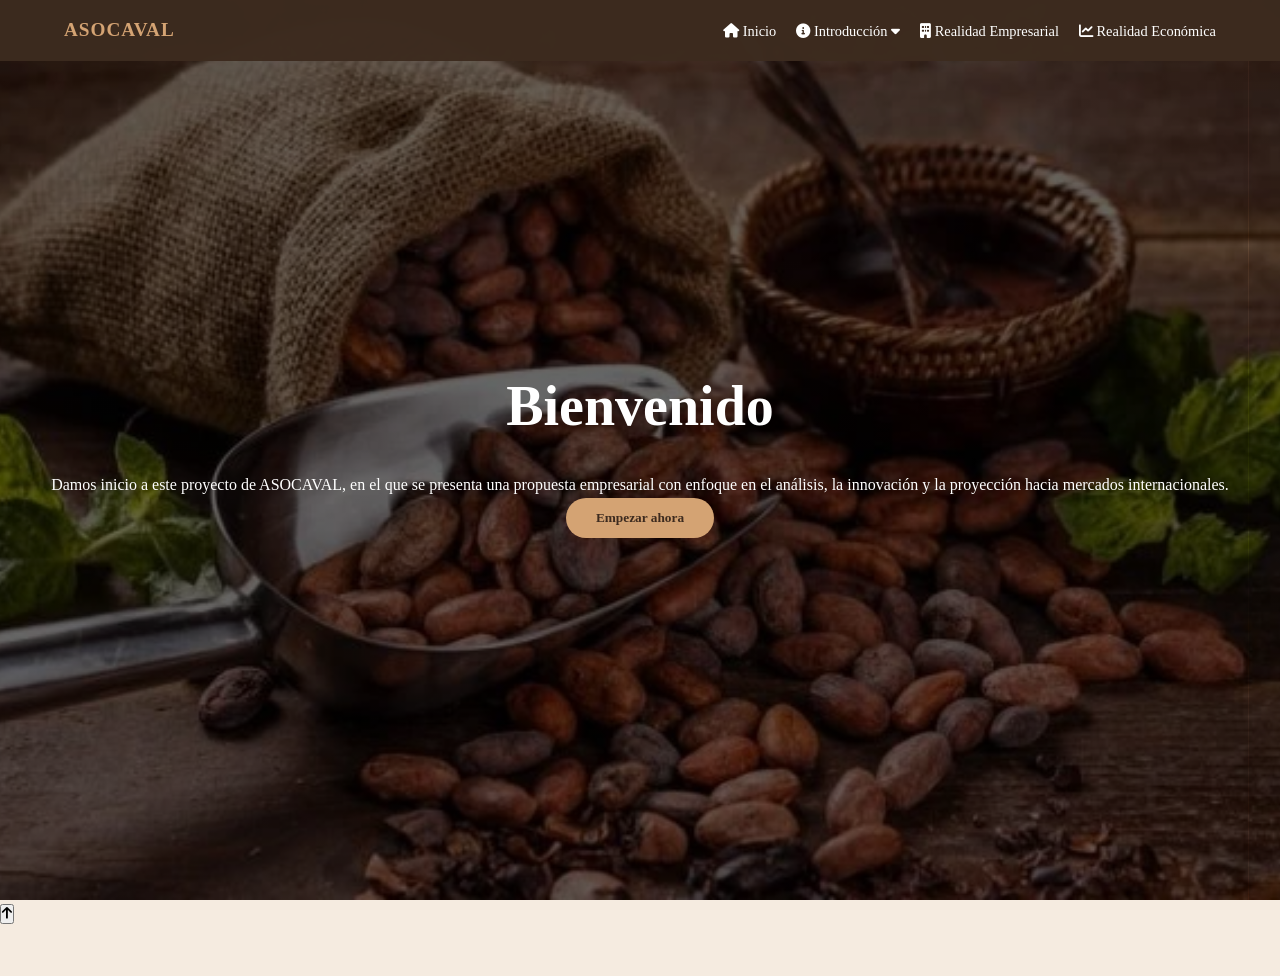
==== index.html @ 0c4c6a23 "Añadidos l" ====
<!DOCTYPE html>
<html lang="es">
<head>
    <meta charset="UTF-8">
    <meta name="viewport" content="width=device-width, initial-scale=1.0">
    <title>ASOCAVAL - Inicio</title>
    <link rel="stylesheet" href="https://cdnjs.cloudflare.com/ajax/libs/font-awesome/6.0.0/css/all.min.css">
    <link rel="stylesheet" href="style.css">
    <script src="script.js" defer></script>
</head>
<body>

      <header class="hero-header">
        <nav class="navbar">
            <div class="logo">ASOCAVAL</div>
            <ul class="nav-links">
                <li><a href="index.html"><i class="fas fa-home"></i> Inicio</a></li>
                <li class="dropdown">
                    <a href="introduccion.html" class="dropbtn">
                        <i class="fas fa-info-circle"></i> Introducción <i class="fas fa-caret-down"></i>
                    </a>
                    <div class="dropdown-content">
                        <a href="introduccion.html#compromisos"><i class="fas fa-handshake"></i> Compromisos</a>
                        <a href="introduccion.html#consecuencias"><i class="fas fa-gavel"></i> Consecuencias</a>
                        <a href="introduccion.html#comunicacion"><i class="fas fa-comments"></i> Comunicación</a>
                        <a href="introduccion.html#cronograma"><i class="fas fa-calendar-alt"></i> Cronograma</a>
                        <a href="introduccion.html#conducta-regular"><i class="fas fa-user-shield"></i> Conducta Regular</a>
                        <a href="introduccion.html#test"><i class="fas fa-chart-bar"></i> Análisis Test</a>
                    </div>
                </li>
                <li><a href="realidadempresarial.html"><i class="fas fa-building"></i> Realidad Empresarial</a></li>
                <li><a href="realidadeconomica.html"><i class="fas fa-chart-line"></i> Realidad Económica</a></li>
            </ul>
        </nav>

     <header class="hero-header">
    <section class="hero">
        <h1>Bienvenido</h1>
        <p>Damos inicio a este proyecto de ASOCAVAL, en el que se presenta una propuesta empresarial con enfoque en el análisis, la innovación y la proyección hacia mercados internacionales.</p>
        <button class="btn-main" onclick="window.location.href='introduccion.html'">Empezar ahora</button>
    </section>
</header>

</body>
</html>
---- style.css ----
/* =========================================
   1. CONFIGURACIÓN GENERAL Y VARIABLES
   ========================================= */
* {
    margin: 0;
    padding: 0;
    box-sizing: border-box;
    font-family: 'Georgia', serif;
}

:root {
    --primary-coffee: #3d2b1f;
    --accent-gold: #d4a373;
    --accent-dark-gold: #bc8a5f;
    --bg-cream: #f5ebe0;
    --white: #ffffff;
    --shadow: 8px 8px 0px var(--accent-gold);
}

body {
    background-color: var(--bg-cream);
    color: var(--primary-coffee);
    line-height: 1.6;
    padding-bottom: 50px;
}

/* =========================================
   2. NAVBAR Y NAVEGACIÓN
   ========================================= */
.navbar {
    display: flex;
    justify-content: space-between;
    align-items: center;
    background-color: rgba(61, 43, 31, 0.98);
    padding: 15px 5%;
    color: #fff;
    position: fixed;
    width: 100%;
    top: 0;
    z-index: 2000;
}

.logo {
    color: var(--accent-gold);
    font-weight: bold;
    font-size: 1.2rem;
    letter-spacing: 1px;
}

.nav-links {
    display: flex;
    list-style: none;
    gap: 20px;
    align-items: center;
}

.nav-links a {
    color: #fff;
    text-decoration: none;
    font-size: 0.9rem;
    transition: 0.3s;
}

.nav-links a:hover { color: var(--accent-gold); }

/* Dropdown para Introducción */
.dropdown { position: relative; }
.dropdown-content {
    display: none;
    position: absolute;
    background-color: var(--white);
    min-width: 200px;
    box-shadow: 0px 8px 16px rgba(0,0,0,0.2);
    z-index: 1;
    border-radius: 8px;
    margin-top: 10px;
}
.dropdown-content a {
    color: var(--primary-coffee) !important;
    padding: 12px 16px;
    display: block;
    border-bottom: 1px solid #eee;
}
.dropdown:hover .dropdown-content { display: block; }

/* =========================================
   3. HERO (PÁGINA DE INICIO)
   ========================================= */
.hero-header {
    background: linear-gradient(rgba(0, 0, 0, 0.6), rgba(0, 0, 0, 0.6)), url('img/cacao.webp');
    background-size: cover;
    background-position: center;
    height: 100vh;
    display: flex;
    align-items: center;
    justify-content: center;
}

.hero {
    text-align: center;
    color: white;
    padding: 0 20px;
}

.hero h1 { font-size: 3.5rem; margin-bottom: 20px; }

.btn-main {
    background-color: var(--accent-gold);
    color: var(--primary-coffee);
    padding: 12px 30px;
    border: none;
    border-radius: 50px;
    font-weight: bold;
    cursor: pointer;
    transition: 0.3s;
}
.btn-main:hover { background-color: var(--accent-dark-gold); transform: scale(1.05); }

/* =========================================
   4. CONTENEDORES Y BLOQUES COMUNES
   ========================================= */
.container {
    max-width: 1100px;
    margin: 100px auto 40px;
    padding: 0 20px;
}

.info-section, .economic-block {
    background: var(--white);
    padding: 40px;
    margin-bottom: 40px;
    border-radius: 15px;
    box-shadow: var(--shadow);
}

.info-title, .economic-heading h3 {
    font-size: 2rem;
    border-bottom: 3px solid var(--accent-gold);
    display: inline-block;
    margin-bottom: 20px;
    padding-bottom: 5px;
}

/* =========================================
   5. REALIDAD ECONÓMICA (PÁISES Y EXCEL)
   ========================================= */

/* Cuadrícula de países */
.country-grid {
    display: grid;
    grid-template-columns: repeat(auto-fit, minmax(250px, 1fr));
    gap: 30px;
    margin-top: 20px;
}

.country-card {
    background: #fffaf5;
    border: 1px solid var(--accent-gold);
    border-radius: 12px;
    overflow: hidden;
    text-align: center;
    transition: 0.3s;
}

.country-card:hover { transform: translateY(-5px); }

.country-card-header {
    background: var(--primary-coffee);
    color: white;
    padding: 10px;
    font-weight: bold;
}

.country-image {
    width: 100%;
    height: 150px;
    object-fit: cover;
    padding: 10px;
}

/* Galería de Excel */
.upload-dropzone {
    display: flex;
    flex-direction: column;
    align-items: center;
    padding: 40px;
    border: 2px dashed var(--accent-gold);
    background: #fffcf9;
    border-radius: 10px;
    cursor: pointer;
    margin-bottom: 20px;
}

.upload-dropzone i { font-size: 3rem; color: var(--accent-dark-gold); margin-bottom: 10px; }

.excel-input { display: none; }

.excel-actions { display: flex; gap: 10px; margin-bottom: 20px; }

.excel-gallery {
    display: grid;
    grid-template-columns: repeat(auto-fill, minmax(150px, 1fr));
    gap: 15px;
    min-height: 100px;
}

/* Panel de Calificación */
.rating-panel {
    background: #fdf8f3;
    padding: 30px;
    border-radius: 10px;
    border-left: 5px solid var(--accent-gold);
}

.analysis-display {
    min-height: 100px;
    background: white;
    border: 1px solid #ddd;
    padding: 15px;
    margin: 15px 0;
    border-radius: 8px;
}

.star-btn {
    background: none;
    border: none;
    font-size: 1.5rem;
    color: #ccc;
    cursor: pointer;
}
.star-btn.active { color: #f1c40f; }

.rating-delete {
    background: #e74c3c;
    color: white;
    border: none;
    padding: 10px 20px;
    border-radius: 5px;
    cursor: pointer;
}

/* =========================================
   6. REALIDAD EMPRESARIAL (PDF Y GALERÍA)
   ========================================= */
.diagnostic-caption-box {
    width: 100%; min-height: 100px; border: 1px solid var(--accent-gold);
    border-radius: 8px; padding: 10px; font-size: 0.9rem;
    background: #fffaf5; margin-top: 10px; word-break: break-all;
}

.diagnostic-caption-box a { color: #0066cc; font-weight: bold; }

.gallery-grid-rtl {
    display: grid; grid-template-columns: repeat(auto-fit, minmax(280px, 1fr));
    gap: 25px; direction: rtl; 
}
.diagnostic-gallery-item { direction: ltr; }

/* =========================================
   7. RESPONSIVE (CELULARES Y TABLETS)
   ========================================= */
@media (max-width: 768px) {
    .nav-links { display: none; } /* Ocultar menú en móvil para usar hamburguesa luego */
    
    .hero h1 { font-size: 2.2rem; }
    
    .container { margin-top: 80px; padding: 0 15px; }
    
    .info-section, .economic-block { padding: 20px; }
    
    .excel-actions { flex-direction: column; }
    
    .gallery-grid-rtl { direction: ltr; }

    .country-grid { grid-template-columns: 1fr; }
}
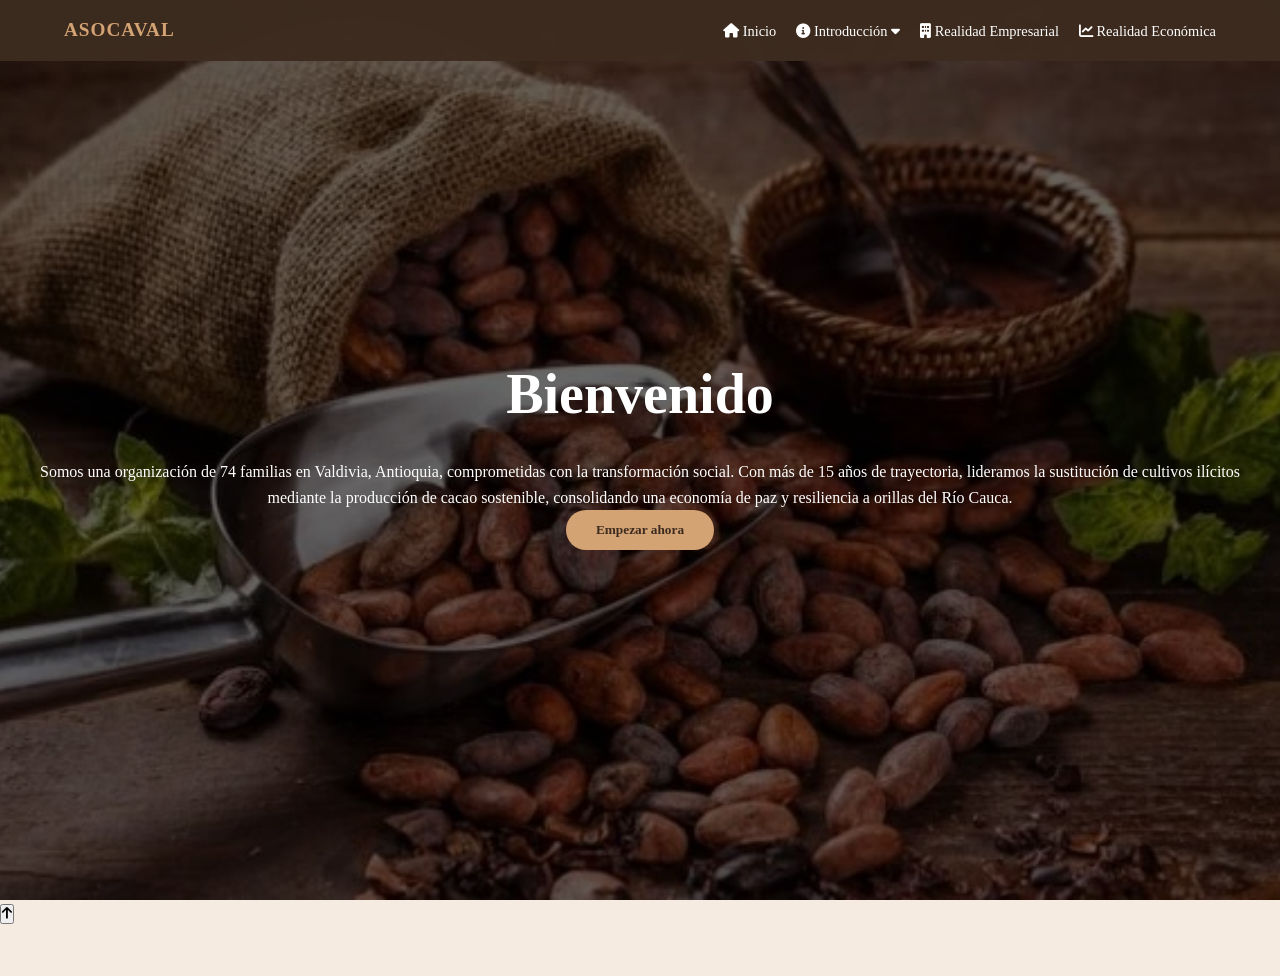
==== commit 3b4d81dc: "Añadidos l" ====
--- a/index.html
+++ b/index.html
@@ -36,7 +36,7 @@
      <header class="hero-header">
     <section class="hero">
         <h1>Bienvenido</h1>
-        <p>Damos inicio a este proyecto de ASOCAVAL, en el que se presenta una propuesta empresarial con enfoque en el análisis, la innovación y la proyección hacia mercados internacionales.</p>
+        <p>Somos una organización de 74 familias en Valdivia, Antioquia, comprometidas con la transformación social. Con más de 15 años de trayectoria, lideramos la sustitución de cultivos ilícitos mediante la producción de cacao sostenible, consolidando una economía de paz y resiliencia a orillas del Río Cauca.</p>
         <button class="btn-main" onclick="window.location.href='introduccion.html'">Empezar ahora</button>
     </section>
 </header>
--- a/style.css
+++ b/style.css
@@ -115,6 +115,163 @@
     transition: 0.3s;
 }
 .btn-main:hover { background-color: var(--accent-dark-gold); transform: scale(1.05); }
+/* =========================================
+   ESTILOS ESPECÍFICOS PARA INTRODUCCIÓN
+   ========================================= */
+
+/* Títulos de la página */
+.section-title {
+    text-align: center;
+    font-size: 2.5rem;
+    color: var(--primary-coffee);
+    margin-bottom: 10px;
+}
+
+.section-subtitle {
+    text-align: center;
+    color: var(--accent-dark-gold);
+    margin-bottom: 40px;
+    font-style: italic;
+}
+
+/* Diseño de los Acordeones (Details) */
+details {
+    background: var(--white);
+    margin-bottom: 20px;
+    border-radius: 12px;
+    box-shadow: var(--shadow);
+    border: 1px solid var(--accent-gold);
+    overflow: hidden;
+    transition: all 0.3s ease;
+}
+
+summary {
+    padding: 20px;
+    font-size: 1.2rem;
+    font-weight: bold;
+    cursor: pointer;
+    list-style: none; /* Quita la flecha por defecto */
+    display: flex;
+    align-items: center;
+    gap: 15px;
+    background-color: var(--white);
+    transition: background 0.3s;
+}
+
+summary i {
+    color: var(--accent-dark-gold);
+    font-size: 1.4rem;
+}
+
+summary:hover {
+    background-color: #fffaf5;
+}
+
+/* Flecha personalizada */
+summary::after {
+    content: '\f0fe'; /* Icono de plus (+) de FontAwesome */
+    font-family: "Font Awesome 6 Free";
+    margin-left: auto;
+    transition: transform 0.3s;
+}
+
+details[open] summary::after {
+    content: '\f146'; /* Icono de minus (-) */
+}
+
+/* Contenido dentro del acordeón */
+.content {
+    padding: 25px;
+    border-top: 1px solid var(--bg-cream);
+    background-color: #fffcf9;
+}
+
+/* Estilos de los canales de comunicación (Iconos) */
+.social-channels {
+    display: grid;
+    grid-template-columns: repeat(auto-fit, minmax(150px, 1fr));
+    gap: 15px;
+    list-style: none;
+    margin-top: 20px;
+}
+
+.social-channels a {
+    display: flex;
+    flex-direction: column;
+    align-items: center;
+    text-decoration: none;
+    color: var(--primary-coffee);
+    padding: 15px;
+    border-radius: 10px;
+    background: var(--white);
+    border: 1px solid var(--bg-cream);
+    transition: 0.3s;
+}
+
+.social-channels a:hover {
+    border-color: var(--accent-gold);
+    transform: translateY(-3px);
+    background: var(--bg-cream);
+}
+
+.social-channels i {
+    font-size: 2rem;
+    margin-bottom: 8px;
+    color: var(--accent-dark-gold);
+}
+
+/* Bloques de Análisis de Test y Firmas */
+.analysis-block {
+    margin-bottom: 50px;
+}
+
+.test-img {
+    width: 100%;
+    max-width: 600px;
+    display: block;
+    margin: 20px auto;
+    border-radius: 8px;
+    box-shadow: 0 4px 10px rgba(0,0,0,0.1);
+}
+
+.analysis-text {
+    font-size: 1.05rem;
+    line-height: 1.8;
+    text-align: justify;
+    margin: 20px 0;
+}
+
+.signature-box {
+    display: flex;
+    flex-direction: column;
+    align-items: flex-end;
+    margin-top: 20px;
+}
+
+.signature-img {
+    width: 180px;
+    height: auto;
+}
+
+.signature-line {
+    width: 200px;
+    height: 1px;
+    background: var(--primary-coffee);
+    margin: 5px 0;
+}
+
+.separator {
+    border: none;
+    border-top: 2px dashed var(--accent-gold);
+    margin: 40px 0;
+}
+
+/* Imagen del Cronograma */
+.responsive-img {
+    width: 100%;
+    height: auto;
+    border-radius: 10px;
+}
 
 /* =========================================
    4. CONTENEDORES Y BLOQUES COMUNES
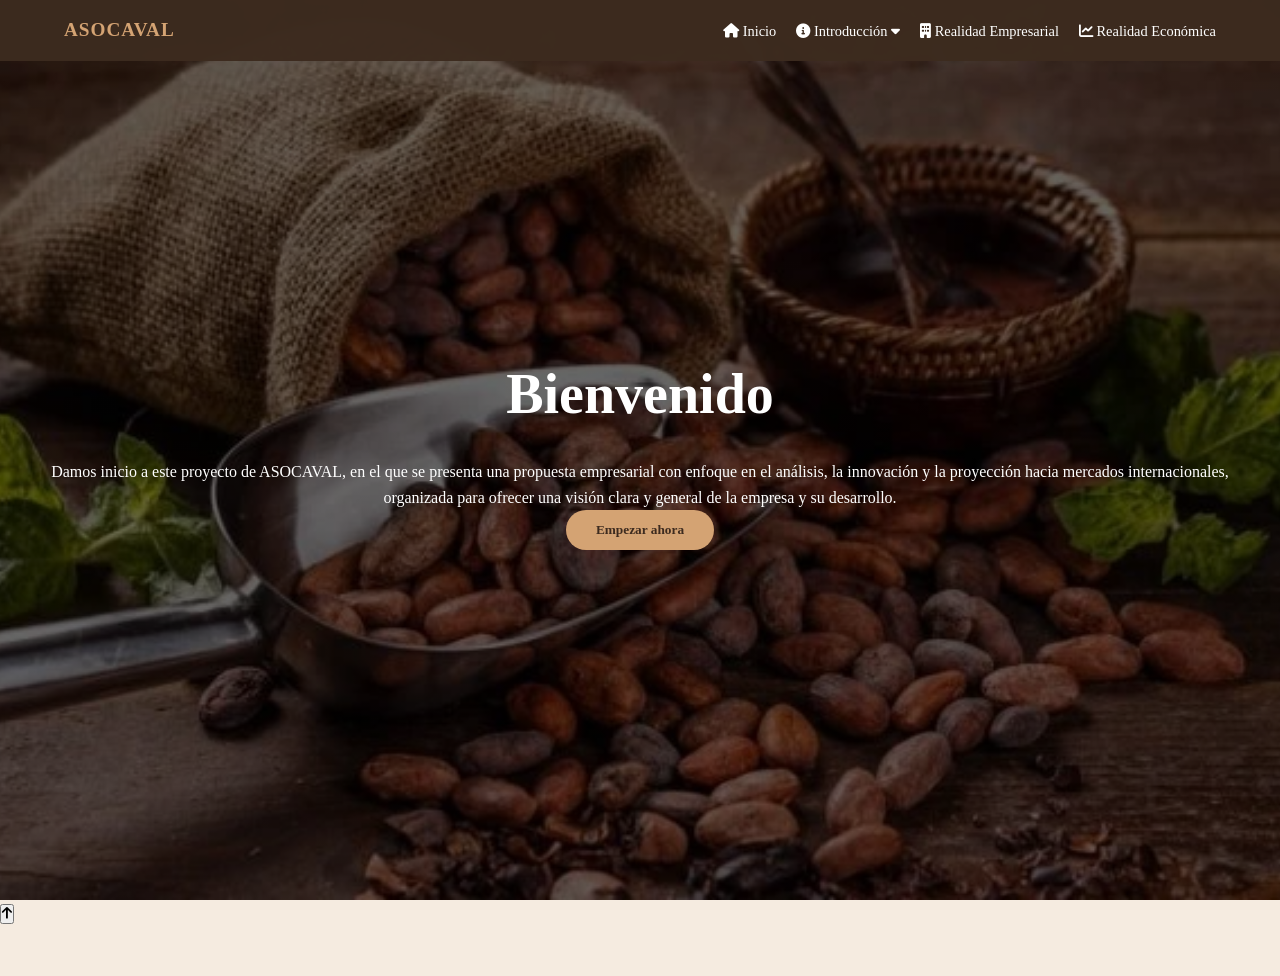
==== commit 7ab0187f: "Añadidos l" ====
--- a/index.html
+++ b/index.html
@@ -36,7 +36,7 @@
      <header class="hero-header">
     <section class="hero">
         <h1>Bienvenido</h1>
-        <p>Somos una organización de 74 familias en Valdivia, Antioquia, comprometidas con la transformación social. Con más de 15 años de trayectoria, lideramos la sustitución de cultivos ilícitos mediante la producción de cacao sostenible, consolidando una economía de paz y resiliencia a orillas del Río Cauca.</p>
+        <p>Damos inicio a este proyecto de ASOCAVAL, en el que se presenta una propuesta empresarial con enfoque en el análisis, la innovación y la proyección hacia mercados internacionales, organizada para ofrecer una visión clara y general de la empresa y su desarrollo.</p>
         <button class="btn-main" onclick="window.location.href='introduccion.html'">Empezar ahora</button>
     </section>
 </header>
--- a/style.css
+++ b/style.css
@@ -63,7 +63,7 @@
 
 .nav-links a:hover { color: var(--accent-gold); }
 
-/* Dropdown para Introducción */
+/* Dropdown */
 .dropdown { position: relative; }
 .dropdown-content {
     display: none;
@@ -115,26 +115,13 @@
     transition: 0.3s;
 }
 .btn-main:hover { background-color: var(--accent-dark-gold); transform: scale(1.05); }
-/* =========================================
-   ESTILOS ESPECÍFICOS PARA INTRODUCCIÓN
-   ========================================= */
-
-/* Títulos de la página */
-.section-title {
-    text-align: center;
-    font-size: 2.5rem;
-    color: var(--primary-coffee);
-    margin-bottom: 10px;
-}
-
-.section-subtitle {
-    text-align: center;
-    color: var(--accent-dark-gold);
-    margin-bottom: 40px;
-    font-style: italic;
-}
-
-/* Diseño de los Acordeones (Details) */
+
+/* =========================================
+   4. INTRODUCCIÓN (ACORDEONES)
+   ========================================= */
+.section-title { text-align: center; font-size: 2.5rem; color: var(--primary-coffee); margin-bottom: 10px; }
+.section-subtitle { text-align: center; color: var(--accent-dark-gold); margin-bottom: 40px; font-style: italic; }
+
 details {
     background: var(--white);
     margin-bottom: 20px;
@@ -150,43 +137,22 @@
     font-size: 1.2rem;
     font-weight: bold;
     cursor: pointer;
-    list-style: none; /* Quita la flecha por defecto */
+    list-style: none;
     display: flex;
     align-items: center;
     gap: 15px;
     background-color: var(--white);
-    transition: background 0.3s;
-}
-
-summary i {
-    color: var(--accent-dark-gold);
-    font-size: 1.4rem;
-}
-
-summary:hover {
-    background-color: #fffaf5;
-}
-
-/* Flecha personalizada */
+}
+
 summary::after {
-    content: '\f0fe'; /* Icono de plus (+) de FontAwesome */
+    content: '\f0fe';
     font-family: "Font Awesome 6 Free";
     margin-left: auto;
     transition: transform 0.3s;
 }
 
-details[open] summary::after {
-    content: '\f146'; /* Icono de minus (-) */
-}
-
-/* Contenido dentro del acordeón */
-.content {
-    padding: 25px;
-    border-top: 1px solid var(--bg-cream);
-    background-color: #fffcf9;
-}
-
-/* Estilos de los canales de comunicación (Iconos) */
+details[open] summary::after { content: '\f146'; }
+
 .social-channels {
     display: grid;
     grid-template-columns: repeat(auto-fit, minmax(150px, 1fr));
@@ -205,84 +171,48 @@
     border-radius: 10px;
     background: var(--white);
     border: 1px solid var(--bg-cream);
-    transition: 0.3s;
-}
-
-.social-channels a:hover {
-    border-color: var(--accent-gold);
-    transform: translateY(-3px);
-    background: var(--bg-cream);
-}
-
-.social-channels i {
-    font-size: 2rem;
-    margin-bottom: 8px;
-    color: var(--accent-dark-gold);
-}
-
-/* Bloques de Análisis de Test y Firmas */
-.analysis-block {
-    margin-bottom: 50px;
-}
-
-.test-img {
+}
+
+.signature-box { display: flex; flex-direction: column; align-items: flex-end; margin-top: 20px; }
+.signature-img { width: 180px; height: auto; }
+.signature-line { width: 200px; height: 1px; background: var(--primary-coffee); margin: 5px 0; }
+
+/* =========================================
+   5. REALIDAD EMPRESARIAL (TU DISEÑO ORIGINAL)
+   ========================================= */
+
+   /* Ajuste para que la sección del BMC sea más ancha */
+.section-full-width {
+    max-width: 100% !important; /* Rompe el límite del container si es necesario */
     width: 100%;
-    max-width: 600px;
-    display: block;
-    margin: 20px auto;
-    border-radius: 8px;
-    box-shadow: 0 4px 10px rgba(0,0,0,0.1);
-}
-
-.analysis-text {
-    font-size: 1.05rem;
-    line-height: 1.8;
-    text-align: justify;
-    margin: 20px 0;
-}
-
-.signature-box {
-    display: flex;
-    flex-direction: column;
-    align-items: flex-end;
+    padding: 20px;
+}
+
+/* Contenedor del PDF */
+.pdf-container {
+    width: 100%;
+    height: 80vh; /* Ocupa el 80% de la altura de la pantalla */
     margin-top: 20px;
-}
-
-.signature-img {
-    width: 180px;
-    height: auto;
-}
-
-.signature-line {
-    width: 200px;
-    height: 1px;
-    background: var(--primary-coffee);
-    margin: 5px 0;
-}
-
-.separator {
-    border: none;
-    border-top: 2px dashed var(--accent-gold);
-    margin: 40px 0;
-}
-
-/* Imagen del Cronograma */
-.responsive-img {
+    border-radius: 10px;
+    overflow: hidden;
+    box-shadow: 0 4px 15px rgba(0,0,0,0.1);
+}
+
+/* Estilo del Iframe para que parezca un visor real */
+.bmc-iframe {
     width: 100%;
-    height: auto;
+    height: 100%;
+    border: 2px solid var(--accent-gold);
     border-radius: 10px;
 }
 
-/* =========================================
-   4. CONTENEDORES Y BLOQUES COMUNES
-   ========================================= */
-.container {
-    max-width: 1100px;
-    margin: 100px auto 40px;
-    padding: 0 20px;
-}
-
-.info-section, .economic-block {
+/* Ajuste para móviles */
+@media (max-width: 768px) {
+    .pdf-container {
+        height: 500px; /* Altura fija en celulares para mejor navegación */
+    }
+}
+.info-section {
     background: var(--white);
     padding: 40px;
     margin-bottom: 40px;
@@ -290,7 +220,7 @@
     box-shadow: var(--shadow);
 }
 
-.info-title, .economic-heading h3 {
+.info-title {
     font-size: 2rem;
     border-bottom: 3px solid var(--accent-gold);
     display: inline-block;
@@ -298,136 +228,162 @@
     padding-bottom: 5px;
 }
 
-/* =========================================
-   5. REALIDAD ECONÓMICA (PÁISES Y EXCEL)
-   ========================================= */
-
-/* Cuadrícula de países */
+/* Grids de PDF */
+.pdf-grid-ltr {
+    display: grid;
+    grid-template-columns: repeat(auto-fit, minmax(300px, 1fr));
+    gap: 20px;
+}
+
+.diagnostic-card {
+    background: #fff; border: 1px solid #e3d5ca; border-radius: 12px;
+    padding: 15px; box-shadow: 6px 6px 0 #d4a373;
+    position: relative; transition: 0.3s ease; height: 350px; overflow: hidden;
+}
+
+.card-preview { width: 100%; height: 280px; border: none; pointer-events: none; }
+
+.iframe-overlay {
+    position: absolute; top: 50px; left: 15px; right: 15px; bottom: 15px;
+    background: rgba(212, 163, 115, 0.1); z-index: 5;
+    display: flex; align-items: center; justify-content: center; color: transparent;
+}
+
+.diagnostic-card:hover .iframe-overlay { color: #3d2b1f; background: rgba(212, 163, 115, 0.3); }
+
+/* Galería RTL */
+.gallery-grid-rtl {
+    display: grid; 
+    grid-template-columns: repeat(auto-fit, minmax(280px, 1fr));
+    gap: 25px; 
+    direction: rtl; 
+}
+
+.diagnostic-gallery-item { 
+    direction: ltr; 
+    background: #fff; padding: 15px; border-radius: 12px;
+    border: 1px solid #e3d5ca; box-shadow: 6px 6px 0 #d4a373;
+}
+
+.gallery-img { width: 100%; height: 200px; object-fit: cover; border-radius: 8px; }
+
+.diagnostic-caption-box {
+    width: 100%; min-height: 100px; border: 1px solid var(--accent-gold);
+    border-radius: 8px; padding: 10px; font-size: 0.9rem;
+    background: #fffaf5; margin-top: 10px; word-break: break-all;
+}
+
+.diagnostic-caption-box a { color: #0066cc; font-weight: bold; text-decoration: underline; }
+
+/* =========================================
+   6. REALIDAD ECONÓMICA (PAÍSES Y EXCEL)
+   ========================================= */
+.economic-block {
+    background: var(--white);
+    padding: 40px;
+    margin-bottom: 40px;
+    border-radius: 15px;
+    box-shadow: var(--shadow);
+}
+
 .country-grid {
     display: grid;
     grid-template-columns: repeat(auto-fit, minmax(250px, 1fr));
     gap: 30px;
-    margin-top: 20px;
 }
 
 .country-card {
-    background: #fffaf5;
-    border: 1px solid var(--accent-gold);
-    border-radius: 12px;
-    overflow: hidden;
-    text-align: center;
-    transition: 0.3s;
-}
-
-.country-card:hover { transform: translateY(-5px); }
-
-.country-card-header {
-    background: var(--primary-coffee);
-    color: white;
-    padding: 10px;
-    font-weight: bold;
-}
-
-.country-image {
-    width: 100%;
-    height: 150px;
-    object-fit: cover;
-    padding: 10px;
-}
-
-/* Galería de Excel */
+    background: #fffaf5; border: 1px solid var(--accent-gold);
+    border-radius: 12px; overflow: hidden; text-align: center;
+}
+
+.country-card-header { background: var(--primary-coffee); color: white; padding: 10px; }
+
+/* Fondo claro distintivo para banderas */
+.country-figure-flag {
+    background-color: #ffffff;
+    margin: 10px;
+    padding: 15px;
+    border-radius: 8px;
+    border: 1px solid #eee;
+}
+
+.country-image { width: 100%; height: auto; max-height: 150px; object-fit: contain; }
+
+/* Excel y Ratings */
 .upload-dropzone {
-    display: flex;
-    flex-direction: column;
-    align-items: center;
-    padding: 40px;
-    border: 2px dashed var(--accent-gold);
-    background: #fffcf9;
-    border-radius: 10px;
-    cursor: pointer;
-    margin-bottom: 20px;
-}
-
-.upload-dropzone i { font-size: 3rem; color: var(--accent-dark-gold); margin-bottom: 10px; }
-
-.excel-input { display: none; }
-
-.excel-actions { display: flex; gap: 10px; margin-bottom: 20px; }
-
-.excel-gallery {
-    display: grid;
-    grid-template-columns: repeat(auto-fill, minmax(150px, 1fr));
-    gap: 15px;
-    min-height: 100px;
-}
-
-/* Panel de Calificación */
+    border: 2px dashed var(--accent-gold); padding: 40px;
+    text-align: center; cursor: pointer; border-radius: 10px;
+}
+
 .rating-panel {
-    background: #fdf8f3;
-    padding: 30px;
-    border-radius: 10px;
+    background: #fdf8f3; padding: 30px; border-radius: 10px;
     border-left: 5px solid var(--accent-gold);
 }
 
-.analysis-display {
-    min-height: 100px;
-    background: white;
-    border: 1px solid #ddd;
-    padding: 15px;
-    margin: 15px 0;
-    border-radius: 8px;
-}
-
-.star-btn {
-    background: none;
-    border: none;
-    font-size: 1.5rem;
-    color: #ccc;
-    cursor: pointer;
-}
+.star-btn { background: none; border: none; font-size: 1.5rem; color: #ccc; cursor: pointer; }
 .star-btn.active { color: #f1c40f; }
 
-.rating-delete {
-    background: #e74c3c;
-    color: white;
-    border: none;
-    padding: 10px 20px;
-    border-radius: 5px;
-    cursor: pointer;
-}
-
-/* =========================================
-   6. REALIDAD EMPRESARIAL (PDF Y GALERÍA)
-   ========================================= */
-.diagnostic-caption-box {
-    width: 100%; min-height: 100px; border: 1px solid var(--accent-gold);
-    border-radius: 8px; padding: 10px; font-size: 0.9rem;
-    background: #fffaf5; margin-top: 10px; word-break: break-all;
-}
-
-.diagnostic-caption-box a { color: #0066cc; font-weight: bold; }
-
-.gallery-grid-rtl {
-    display: grid; grid-template-columns: repeat(auto-fit, minmax(280px, 1fr));
-    gap: 25px; direction: rtl; 
-}
-.diagnostic-gallery-item { direction: ltr; }
-
-/* =========================================
-   7. RESPONSIVE (CELULARES Y TABLETS)
-   ========================================= */
+/* =========================================
+   7. RESPONSIVE
+   ========================================= */
+
 @media (max-width: 768px) {
-    .nav-links { display: none; } /* Ocultar menú en móvil para usar hamburguesa luego */
     
-    .hero h1 { font-size: 2.2rem; }
+    /* 1. Asegura que ninguna imagen se desborde */
+    img {
+        max-width: 100% !important;
+        height: auto !important;
+        display: block;
+        margin: 0 auto; /* Centra las imágenes en móviles */
+    }
+
+    /* 2. Ajuste para los bloques de información (Realidad Empresarial) */
+    .info-section, .economic-block, .container {
+        padding: 15px !important;
+        margin: 10px auto !important;
+        width: 95% !important;
+    }
+
+    /* 3. Ajuste para el Business Model Canvas (PDF) */
+    .pdf-container, .bmc-iframe {
+        height: 450px !important; /* Altura cómoda para leer en vertical */
+        width: 100% !important;
+    }
+
+    /* 4. Grids de Galería y Países (Una sola columna en celular) */
+    .gallery-grid-rtl, 
+    .pdf-grid-ltr, 
+    .country-grid,
+    .social-channels {
+        grid-template-columns: 1fr !important; /* Fuerza una sola columna */
+        gap: 15px !important;
+        direction: ltr !important; /* Evita problemas de lectura en móviles */
+    }
+
+    /* 5. Ajuste para los análisis de integrantes */
+    .test-img {
+        width: 100% !important;
+        max-width: 100% !important;
+    }
+
+    /* 6. Ajuste para las firmas */
+    .signature-box {
+        align-items: center !important; /* Centra la firma en el celular */
+        margin-top: 15px;
+    }
     
-    .container { margin-top: 80px; padding: 0 15px; }
+    .signature-line {
+        width: 150px !important;
+    }
+
+    /* 7. Ajuste para los Títulos */
+    .hero h1 {
+        font-size: 2rem !important;
+    }
     
-    .info-section, .economic-block { padding: 20px; }
-    
-    .excel-actions { flex-direction: column; }
-    
-    .gallery-grid-rtl { direction: ltr; }
-
-    .country-grid { grid-template-columns: 1fr; }
+    .info-title, .section-title {
+        font-size: 1.5rem !important;
+        text-align: center;
+    }
 }
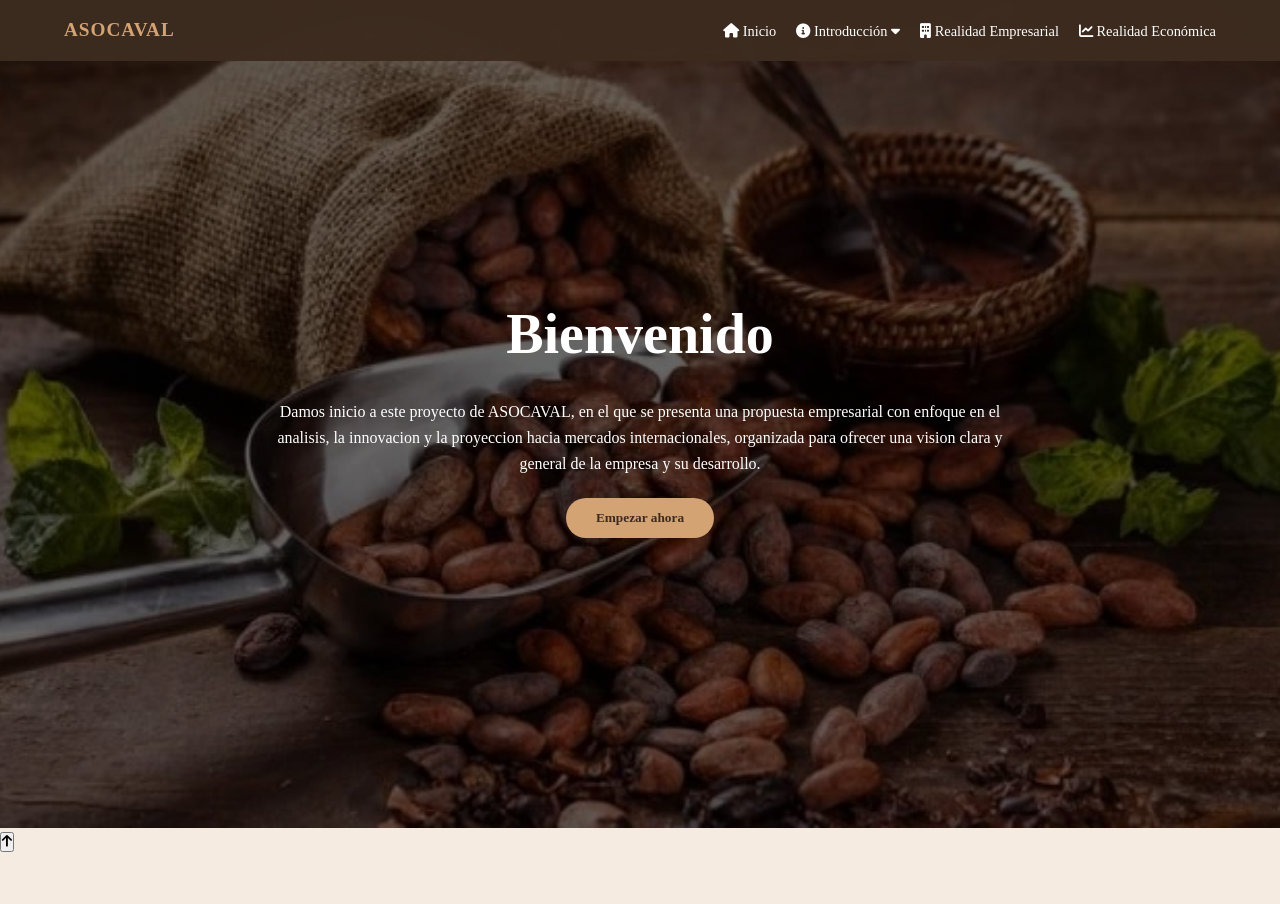
==== commit d5a137a9: "Añadidos l" ====
--- a/index.html
+++ b/index.html
@@ -10,9 +10,12 @@
 </head>
 <body>
 
-      <header class="hero-header">
+    <header class="hero-header">
         <nav class="navbar">
             <div class="logo">ASOCAVAL</div>
+            <button class="nav-toggle" type="button" aria-label="Abrir menu" aria-expanded="false">
+                <i class="fas fa-bars"></i>
+            </button>
             <ul class="nav-links">
                 <li><a href="index.html"><i class="fas fa-home"></i> Inicio</a></li>
                 <li class="dropdown">
@@ -32,14 +35,12 @@
                 <li><a href="realidadeconomica.html"><i class="fas fa-chart-line"></i> Realidad Económica</a></li>
             </ul>
         </nav>
-
-     <header class="hero-header">
-    <section class="hero">
-        <h1>Bienvenido</h1>
-        <p>Damos inicio a este proyecto de ASOCAVAL, en el que se presenta una propuesta empresarial con enfoque en el análisis, la innovación y la proyección hacia mercados internacionales, organizada para ofrecer una visión clara y general de la empresa y su desarrollo.</p>
-        <button class="btn-main" onclick="window.location.href='introduccion.html'">Empezar ahora</button>
-    </section>
-</header>
+        <section class="hero">
+            <h1>Bienvenido</h1>
+            <p>Damos inicio a este proyecto de ASOCAVAL, en el que se presenta una propuesta empresarial con enfoque en el analisis, la innovacion y la proyeccion hacia mercados internacionales, organizada para ofrecer una vision clara y general de la empresa y su desarrollo.</p>
+            <button class="btn-main" onclick="window.location.href='introduccion.html'">Empezar ahora</button>
+        </section>
+    </header>
 
 </body>
 </html>
--- a/style.css
+++ b/style.css
@@ -22,6 +22,11 @@
     color: var(--primary-coffee);
     line-height: 1.6;
     padding-bottom: 50px;
+}
+
+img {
+    max-width: 100%;
+    height: auto;
 }
 
 /* =========================================
@@ -47,6 +52,17 @@
     letter-spacing: 1px;
 }
 
+.nav-toggle {
+    display: none;
+    background: transparent;
+    border: 1px solid rgba(212, 163, 115, 0.6);
+    color: #fff;
+    width: 40px;
+    height: 40px;
+    border-radius: 8px;
+    cursor: pointer;
+}
+
 .nav-links {
     display: flex;
     list-style: none;
@@ -83,6 +99,11 @@
 }
 .dropdown:hover .dropdown-content { display: block; }
 
+.container {
+    width: min(1100px, 92%);
+    margin: 110px auto 0;
+}
+
 /* =========================================
    3. HERO (PÁGINA DE INICIO)
    ========================================= */
@@ -90,7 +111,7 @@
     background: linear-gradient(rgba(0, 0, 0, 0.6), rgba(0, 0, 0, 0.6)), url('img/cacao.webp');
     background-size: cover;
     background-position: center;
-    height: 100vh;
+    min-height: 92vh;
     display: flex;
     align-items: center;
     justify-content: center;
@@ -100,9 +121,11 @@
     text-align: center;
     color: white;
     padding: 0 20px;
+    width: min(900px, 92%);
 }
 
 .hero h1 { font-size: 3.5rem; margin-bottom: 20px; }
+.hero p { max-width: 760px; margin: 0 auto 22px; }
 
 .btn-main {
     background-color: var(--accent-gold);
@@ -144,6 +167,10 @@
     background-color: var(--white);
 }
 
+.content {
+    padding: 0 20px 20px;
+}
+
 summary::after {
     content: '\f0fe';
     font-family: "Font Awesome 6 Free";
@@ -177,6 +204,26 @@
 .signature-img { width: 180px; height: auto; }
 .signature-line { width: 200px; height: 1px; background: var(--primary-coffee); margin: 5px 0; }
 
+.wide-image-container {
+    width: min(900px, 100%);
+    margin: 0 auto;
+}
+
+.responsive-img,
+.banner-image,
+.info-image {
+    width: 100%;
+    height: auto;
+    border-radius: 10px;
+}
+
+.info-section {
+    display: grid;
+    grid-template-columns: 1.3fr 1fr;
+    gap: 24px;
+    align-items: center;
+}
+
 /* =========================================
    5. REALIDAD EMPRESARIAL (TU DISEÑO ORIGINAL)
    ========================================= */
@@ -324,6 +371,7 @@
 .star-btn { background: none; border: none; font-size: 1.5rem; color: #ccc; cursor: pointer; }
 .star-btn.active { color: #f1c40f; }
 
+
 /* =========================================
    7. RESPONSIVE
    ========================================= */
@@ -378,12 +426,147 @@
     }
 
     /* 7. Ajuste para los Títulos */
+    .navbar {
+        padding: 12px 4%;
+        flex-wrap: wrap;
+    }
+
+    .nav-toggle {
+        display: inline-flex;
+        align-items: center;
+        justify-content: center;
+    }
+
+    .nav-links {
+        width: 100%;
+        display: none;
+        flex-direction: column;
+        align-items: stretch;
+        gap: 8px;
+        padding-top: 10px;
+    }
+
+    .navbar.menu-open .nav-links {
+        display: flex;
+    }
+
+    .nav-links a {
+        display: block;
+        background: rgba(255, 255, 255, 0.07);
+        padding: 10px 12px;
+        border-radius: 8px;
+    }
+
+    .dropdown-content {
+        position: static;
+        margin-top: 6px;
+        box-shadow: none;
+    }
+
+    .dropdown:hover .dropdown-content {
+        display: none;
+    }
+
+    .dropdown.is-open .dropdown-content {
+        display: block;
+    }
+
+    .hero-header {
+        min-height: 80vh;
+        padding-top: 72px;
+    }
+
     .hero h1 {
         font-size: 2rem !important;
+    }
+
+    .hero p {
+        font-size: 0.98rem;
     }
     
     .info-title, .section-title {
         font-size: 1.5rem !important;
         text-align: center;
     }
+
+    .info-section {
+        grid-template-columns: 1fr;
+        padding: 20px;
+    }
+}
+/* =========================================
+   MEJORA RESPONSIVE ANÁLISIS TEST (PC)
+   ========================================= */
+
+@media (min-width: 1024px) {
+    /* Contenedor de la details para que use flexbox en escritorio */
+    #test .content {
+        display: grid;
+        grid-template-columns: repeat(2, 1fr); /* 2 análisis por fila */
+        gap: 30px;
+    }
+
+    /* Estilo del bloque individual de cada integrante */
+    .analysis-block {
+        display: flex;
+        flex-direction: column; /* Apila elementos internamente */
+        background: #fff;
+        padding: 30px;
+        border-radius: 12px;
+        box-shadow: 0 4px 15px rgba(0,0,0,0.05);
+        border: 1px solid var(--bg-cream);
+        margin-bottom: 0; /* Usamos gap del grid */
+    }
+
+    
+
+    /* Estilo para el título del integrante */
+    .analysis-block h3 {
+        font-size: 1.5rem;
+        color: var(--primary-coffee);
+        margin-bottom: 15px;
+        text-align: center;
+    }
+
+    /* Contenedor de la imagen del test */
+    .test-image-wrapper {
+        width: 100%;
+        margin: 0 0 20px 0;
+        overflow: hidden;
+        border-radius: 8px;
+    }
+
+    /* Imagen del test: Más responsive en PC */
+    .test-img {
+        width: 100%;
+        height: 250px; /* Altura fija para uniformidad */
+        object-fit: contain; /* No recorta la imagen, muestra el test completo */
+        background-color: #fcfcfc; /* Fondo neutro por si la imagen no llena */
+        transition: transform 0.3s ease;
+    }
+
+    .test-image-wrapper:hover .test-img {
+        transform: scale(1.05); /* Zoom suave al hover */
+    }
+
+    /* Texto del análisis */
+    .analysis-text {
+        font-size: 1rem;
+        line-height: 1.7;
+        margin-bottom: auto; /* Empuja la firma hacia abajo */
+        text-align: justify;
+    }
+
+    /* Caja de la firma */
+    .signature-box {
+        align-items: flex-end; /* Mantiene la firma a la derecha */
+        border-top: 1px solid #eee;
+        padding-top: 15px;
+        margin-top: 20px;
+    }
+
+    /* Separador original: Se oculta en PC porque usamos grid y bordes */
+    #test hr.separator {
+        display: none;
+    }
 }
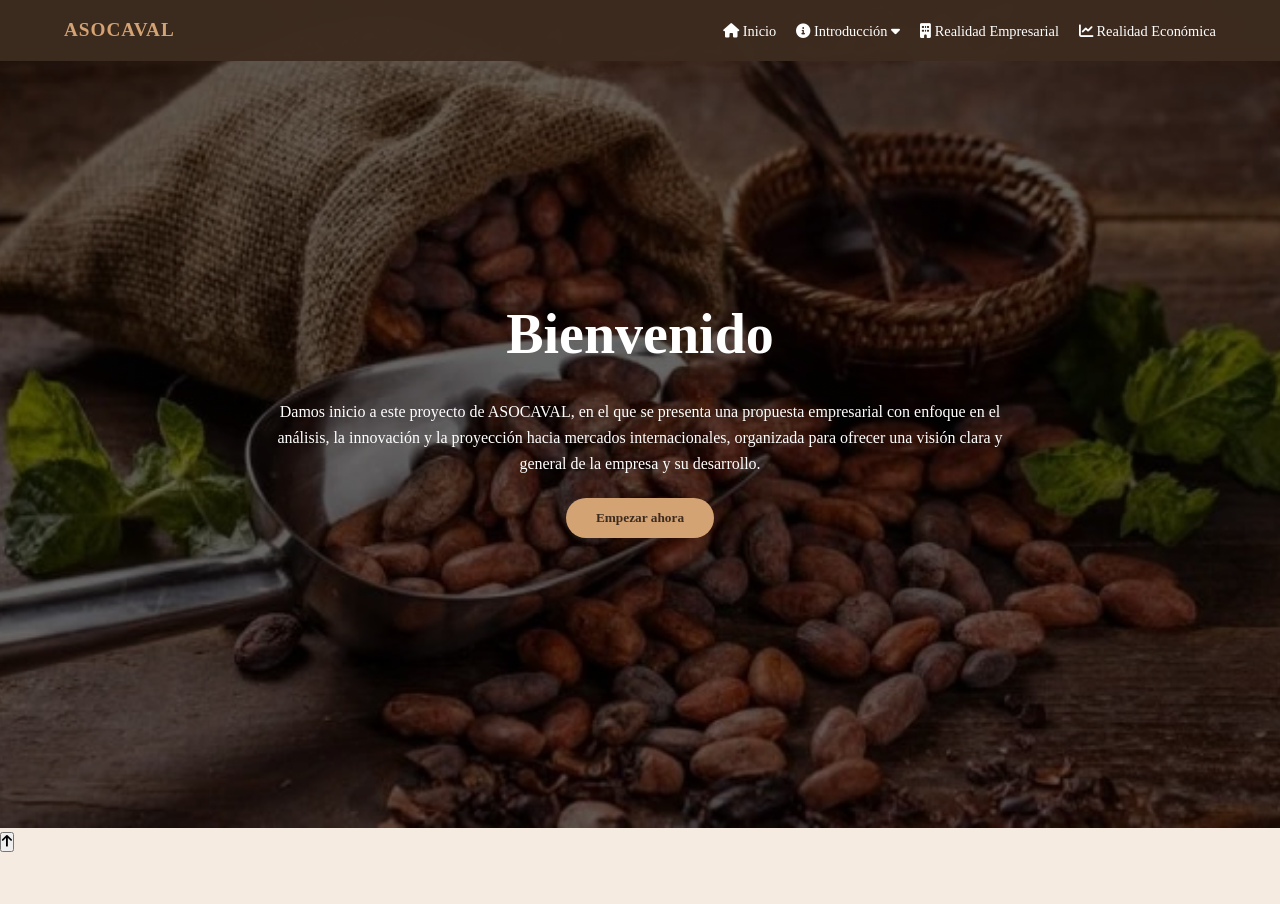
==== commit d283c96f: "Añadidos l" ====
--- a/index.html
+++ b/index.html
@@ -37,7 +37,7 @@
         </nav>
         <section class="hero">
             <h1>Bienvenido</h1>
-            <p>Damos inicio a este proyecto de ASOCAVAL, en el que se presenta una propuesta empresarial con enfoque en el analisis, la innovacion y la proyeccion hacia mercados internacionales, organizada para ofrecer una vision clara y general de la empresa y su desarrollo.</p>
+            <p>Damos inicio a este proyecto de ASOCAVAL, en el que se presenta una propuesta empresarial con enfoque en el análisis, la innovación y la proyección hacia mercados internacionales, organizada para ofrecer una visión clara y general de la empresa y su desarrollo.</p>
             <button class="btn-main" onclick="window.location.href='introduccion.html'">Empezar ahora</button>
         </section>
     </header>
--- a/style.css
+++ b/style.css
@@ -1,572 +1,610 @@
 /* =========================================
    1. CONFIGURACIÓN GENERAL Y VARIABLES
    ========================================= */
+
 * {
-    margin: 0;
-    padding: 0;
-    box-sizing: border-box;
-    font-family: 'Georgia', serif;
+    margin: 0;                /* Resetea márgenes externos */
+    padding: 0;               /* Resetea rellenos internos */
+    box-sizing: border-box;   /* El ancho incluye padding y bordes (evita desbordes) */
+    font-family: 'Georgia', serif; /* Fuente elegante y legible para el proyecto */
 }
 
 :root {
-    --primary-coffee: #3d2b1f;
-    --accent-gold: #d4a373;
-    --accent-dark-gold: #bc8a5f;
-    --bg-cream: #f5ebe0;
-    --white: #ffffff;
-    --shadow: 8px 8px 0px var(--accent-gold);
+    /* Paleta de colores basada en el cacao y la elegancia */
+    --primary-coffee: #3d2b1f;    /* Café oscuro (Textos y Fondos) */
+    --accent-gold: #d4a373;       /* Dorado (Acentos y resaltado) */
+    --accent-dark-gold: #bc8a5f;  /* Dorado oscuro (Para estados Hover) */
+    --bg-cream: #f5ebe0;          /* Crema (Fondo general del sitio) */
+    --white: #ffffff;             /* Blanco puro (Tarjetas y contenedores) */
+    --shadow: 8px 8px 0px var(--accent-gold); /* Sombra rígida estilo editorial */
 }
 
 body {
-    background-color: var(--bg-cream);
+    background-color: var(--bg-cream); /* Fondo cremoso para reducir fatiga visual */
+    color: var(--primary-coffee);      /* Texto principal café oscuro */
+    line-height: 1.6;                  /* Espaciado de línea cómodo para lectura */
+    padding-bottom: 50px;              /* Margen final para que no corte el contenido */
+}
+
+img {
+    max-width: 100%;    /* Las imágenes nunca serán más anchas que su contenedor */
+    height: auto;       /* Mantiene la proporción original */
+}
+
+.banner-image {
+    display: block;
+    width: 100vw;
+    max-width: 100vw;
+    margin-left: calc(50% - 50vw);
+    margin-top: 72px;
+    border-radius: 0;
+    max-height: 430px;
+    object-fit: cover;
+}
+
+/* =========================================
+   2. NAVBAR Y NAVEGACIÓN
+   ========================================= */
+
+.navbar {
+    display: flex;                      /* Alineación horizontal de logo y menú */
+    justify-content: space-between;     /* Logo a la izquierda, links a la derecha */
+    align-items: center;                /* Centrado vertical de los elementos */
+    background-color: rgba(61, 43, 31, 0.98); /* Café con 98% opacidad */
+    padding: 15px 5%;                   /* Espaciado interno de la barra */
+    color: #fff;                        /* Texto blanco */
+    position: fixed;                    /* Siempre visible arriba al hacer scroll */
+    width: 100%;                        /* Ocupa todo el ancho de la ventana */
+    top: 0;                             /* Pegada al borde superior */
+    z-index: 2000;                      /* Prioridad de visualización máxima */
+}
+
+.logo {
+    color: var(--accent-gold);          /* Logo en color dorado */
+    font-weight: bold;                  /* Texto grueso */
+    font-size: 1.2rem;                  /* Tamaño de fuente del logo */
+    letter-spacing: 1px;                /* Separación entre letras */
+}
+
+.nav-toggle {
+    display: none;                      /* Oculto por defecto (solo aparece en móviles) */
+    background: transparent;            /* Sin fondo */
+    border: 1px solid rgba(212, 163, 115, 0.6); /* Borde dorado transparente */
+    color: #fff;                        /* Icono blanco */
+    width: 40px;                        /* Ancho fijo del botón */
+    height: 40px;                       /* Alto fijo del botón */
+    border-radius: 8px;                 /* Bordes un poco redondos */
+    cursor: pointer;                    /* Indica que se puede hacer clic */
+}
+
+.nav-links {
+    display: flex;                      /* Links en fila */
+    list-style: none;                   /* Quita los puntos de la lista */
+    gap: 20px;                          /* Espacio entre cada link */
+    align-items: center;                /* Centrado vertical */
+}
+
+.nav-links a {
+    color: #fff;                        /* Texto blanco */
+    text-decoration: none;              /* Quita el subrayado */
+    font-size: 0.9rem;                  /* Tamaño de letra */
+    transition: 0.3s;                   /* Suaviza el cambio de color al pasar el mouse */
+}
+
+.nav-links a:hover { 
+    color: var(--accent-gold);          /* Cambia a dorado al pasar el mouse */
+}
+
+/* Estilos del Dropdown (Menú desplegable) */
+.dropdown { 
+    position: relative;                 /* Referencia para el contenido absoluto */
+}
+
+.dropdown-content {
+    display: none;                      /* Oculto hasta el hover */
+    position: absolute;                 /* Flota sobre el contenido */
+    background-color: var(--white);     /* Fondo blanco */
+    min-width: 200px;                   /* Ancho mínimo de la cajita */
+    box-shadow: 0px 8px 16px rgba(0,0,0,0.2); /* Sombra suave para profundidad */
+    z-index: 1;                         /* Encima de otros elementos */
+    border-radius: 8px;                 /* Bordes redondos */
+    margin-top: 10px;                   /* Separación del menú superior */
+}
+
+.dropdown-content a {
+    color: var(--primary-coffee) !important; /* Texto café oscuro */
+    padding: 12px 16px;                 /* Relleno de cada link interno */
+    display: block;                     /* Cada link ocupa una línea */
+    border-bottom: 1px solid #eee;      /* Línea separadora */
+}
+
+.dropdown:hover .dropdown-content { 
+    display: block;                     /* Se muestra al pasar el ratón */
+}
+
+.container {
+    width: min(1100px, 92%);            /* Máximo 1100px, o 92% en pantallas pequeñas */
+    margin: 110px auto 0;               /* Centra y da espacio por la navbar fija */
+}
+
+/* =========================================
+   3. HERO (PÁGINA DE INICIO)
+   ========================================= */
+
+.hero-header {
+    /* Superposición oscura sobre imagen de cacao para legibilidad */
+    background: linear-gradient(rgba(0, 0, 0, 0.6), rgba(0, 0, 0, 0.6)), url('img/cacao.webp');
+    background-size: cover;             /* Imagen cubre todo el fondo */
+    background-position: center;        /* Imagen centrada */
+    min-height: 92vh;                   /* Altura casi total de la pantalla */
+    display: flex;                      /* Permite centrado del contenido */
+    align-items: center;                /* Centrado vertical */
+    justify-content: center;            /* Centrado horizontal */
+}
+
+.hero {
+    text-align: center;                 /* Texto centrado */
+    color: white;                       /* Color de fuente blanco */
+    padding: 0 20px;                    /* Relleno lateral */
+    width: min(900px, 92%);             /* Ancho controlado del texto */
+}
+
+.hero h1 { 
+    font-size: 3.5rem;                  /* Título impactante */
+    margin-bottom: 20px;                /* Espacio bajo el título */
+}
+
+.hero p { 
+    max-width: 760px;                   /* Limita el ancho del párrafo */
+    margin: 0 auto 22px;                /* Centrado horizontal y margen inferior */
+}
+
+.btn-main {
+    background-color: var(--accent-gold); /* Fondo dorado */
+    color: var(--primary-coffee);       /* Texto café */
+    padding: 12px 30px;                 /* Relleno del botón */
+    border: none;                       /* Sin bordes */
+    border-radius: 50px;                /* Bordes totalmente redondos */
+    font-weight: bold;                  /* Texto en negrita */
+    cursor: pointer;                    /* Icono de mano al pasar el mouse */
+    transition: 0.3s;                   /* Animación de hover */
+}
+
+.btn-main:hover { 
+    background-color: var(--accent-dark-gold); /* Dorado más oscuro */
+    transform: scale(1.05);             /* Crece un 5% */
+}
+
+/* =========================================
+   4. INTRODUCCIÓN (ACORDEONES)
+   ========================================= */
+
+.section-title { 
+    text-align: center;                 /* Título centrado */
+    font-size: 2.5rem;                  /* Tamaño de fuente */
+    color: var(--primary-coffee);       /* Color café */
+    margin-bottom: 10px;                /* Espacio inferior */
+}
+
+.section-subtitle { 
+    text-align: center;                 /* Subtítulo centrado */
+    color: var(--accent-dark-gold);     /* Color dorado oscuro */
+    margin-bottom: 40px;                /* Espacio inferior */
+    font-style: italic;                 /* Letra cursiva */
+}
+
+details {
+    background: var(--white);           /* Fondo blanco para el acordeón */
+    margin-bottom: 20px;                /* Espacio entre cada caja */
+    border-radius: 12px;                /* Bordes redondos */
+    box-shadow: var(--shadow);          /* Sombra rígida dorada */
+    border: 1px solid var(--accent-gold); /* Borde dorado fino */
+    overflow: hidden;                   /* Mantiene el contenido dentro de la caja */
+    transition: all 0.3s ease;          /* Animación de apertura */
+}
+
+summary {
+    padding: 20px;                      /* Relleno del encabezado del acordeón */
+    font-size: 1.2rem;                  /* Tamaño de letra */
+    font-weight: bold;                  /* Texto negrita */
+    cursor: pointer;                    /* Indica clic */
+    list-style: none;                   /* Quita flecha nativa de Chrome */
+    display: flex;                      /* Flex para alinear texto e icono */
+    align-items: center;                /* Centrado vertical */
+    gap: 15px;                          /* Espacio entre texto e icono */
+    background-color: var(--white);     /* Fondo blanco */
+}
+
+.content {
+    padding: 0 20px 20px;               /* Relleno del cuerpo del acordeón */
+}
+
+/* Icono personalizado usando Font Awesome en el Pseudo-elemento */
+summary::after {
+    content: '\f0fe';                   /* Código Unicode del signo '+' */
+    font-family: "Font Awesome 6 Free"; /* Fuente de iconos */
+    margin-left: auto;                  /* Empuja el icono al final a la derecha */
+    transition: transform 0.3s;         /* Animación suave */
+}
+
+/* Cambio de icono al abrir el acordeón */
+details[open] summary::after { 
+    content: '\f146';                   /* Código Unicode del signo '-' */
+}
+
+.social-channels {
+    display: grid;                      /* Grid para los iconos sociales */
+    grid-template-columns: repeat(auto-fit, minmax(150px, 1fr)); /* Columnas responsivas */
+    gap: 15px;                          /* Espacio entre cajitas */
+    list-style: none;                   /* Sin puntos */
+    margin-top: 20px;                   /* Margen superior */
+}
+
+.social-channels a {
+    display: flex;                      /* Alineación interna */
+    flex-direction: column;             /* Icono arriba, texto abajo */
+    align-items: center;                /* Centrado horizontal */
+    text-decoration: none;              /* Sin subrayado */
+    color: var(--primary-coffee);       /* Texto café */
+    padding: 15px;                      /* Relleno de la caja */
+    border-radius: 10px;                /* Esquinas redondas */
+    background: var(--white);           /* Fondo blanco */
+    border: 1px solid var(--bg-cream);  /* Borde sutil */
+}
+
+/* Estilos para firmas al final de documentos */
+.signature-box { 
+    display: flex; 
+    flex-direction: column;             /* Apila línea y nombre */
+    align-items: flex-end;              /* Alinea a la derecha */
+    margin-top: 20px; 
+}
+
+.signature-img { 
+    width: 180px;                       /* Ancho de la firma */
+    height: auto; 
+}
+
+.signature-line { 
+    width: 200px;                       /* Ancho de la línea de firma */
+    height: 1px;                        /* Grosor de la línea */
+    background: var(--primary-coffee);  /* Color de la línea café */
+    margin: 5px 0;                      /* Margen vertical */
+}
+
+/* =========================================
+   5. REALIDAD EMPRESARIAL (BMC Y PDF)
+   ========================================= */
+
+.section-full-width {
+    max-width: 100% !important;         /* Ignora el ancho del container para expandirse */
+    width: 100%;
+    padding: 20px;
+}
+
+.pdf-container {
+    width: 100%;                        /* Ancho total del área */
+    height: 88vh;                       /* Altura de pantalla para ver el PDF cómodo */
+    margin-top: 20px; 
+    border-radius: 10px;                /* Bordes redondos del visor */
+    overflow: hidden;                   /* Oculta lo que sobresalga de los bordes */
+    box-shadow: 0 4px 15px rgba(0,0,0,0.1); /* Sombra elegante */
+}
+
+.bmc-iframe {
+    width: 100%;                        /* Iframe ocupa todo el ancho */
+    height: 100%;                       /* Iframe ocupa todo el alto */
+    border: 2px solid var(--accent-gold); /* Marco dorado para el PDF */
+    border-radius: 10px;
+}
+
+.info-section {
+    background: var(--white);           /* Fondo blanco */
+    padding: 40px;                      /* Relleno interno */
+    margin-bottom: 40px;                /* Espacio bajo la sección */
+    border-radius: 15px;                /* Esquinas suaves */
+    box-shadow: var(--shadow);          /* Sombra de la marca */
+}
+
+.info-title {
+    font-size: 2rem;                    /* Título de sección */
+    border-bottom: 3px solid var(--accent-gold); /* Línea dorada bajo el texto */
+    display: inline-block;              /* Ajusta la línea al ancho del texto */
+    margin-bottom: 20px; 
+    padding-bottom: 5px; 
+}
+
+.business-toggle-group {
+    display: grid;
+    grid-template-columns: repeat(2, minmax(0, 1fr));
+    gap: 20px;
+    margin-top: 16px;
+}
+
+.business-toggle-item {
+    display: flex;
+    flex-direction: column;
+    align-items: flex-start;
+}
+
+.business-toggle-btn {
+    background: var(--accent-gold);
     color: var(--primary-coffee);
-    line-height: 1.6;
-    padding-bottom: 50px;
-}
-
-img {
-    max-width: 100%;
-    height: auto;
-}
-
-/* =========================================
-   2. NAVBAR Y NAVEGACIÓN
-   ========================================= */
-.navbar {
-    display: flex;
-    justify-content: space-between;
-    align-items: center;
-    background-color: rgba(61, 43, 31, 0.98);
-    padding: 15px 5%;
-    color: #fff;
-    position: fixed;
-    width: 100%;
-    top: 0;
-    z-index: 2000;
-}
-
-.logo {
-    color: var(--accent-gold);
-    font-weight: bold;
-    font-size: 1.2rem;
-    letter-spacing: 1px;
-}
-
-.nav-toggle {
-    display: none;
-    background: transparent;
-    border: 1px solid rgba(212, 163, 115, 0.6);
-    color: #fff;
-    width: 40px;
-    height: 40px;
-    border-radius: 8px;
-    cursor: pointer;
-}
-
-.nav-links {
-    display: flex;
-    list-style: none;
-    gap: 20px;
-    align-items: center;
-}
-
-.nav-links a {
-    color: #fff;
-    text-decoration: none;
-    font-size: 0.9rem;
-    transition: 0.3s;
-}
-
-.nav-links a:hover { color: var(--accent-gold); }
-
-/* Dropdown */
-.dropdown { position: relative; }
-.dropdown-content {
-    display: none;
-    position: absolute;
-    background-color: var(--white);
-    min-width: 200px;
-    box-shadow: 0px 8px 16px rgba(0,0,0,0.2);
-    z-index: 1;
-    border-radius: 8px;
-    margin-top: 10px;
-}
-.dropdown-content a {
-    color: var(--primary-coffee) !important;
-    padding: 12px 16px;
-    display: block;
-    border-bottom: 1px solid #eee;
-}
-.dropdown:hover .dropdown-content { display: block; }
-
-.container {
-    width: min(1100px, 92%);
-    margin: 110px auto 0;
-}
-
-/* =========================================
-   3. HERO (PÁGINA DE INICIO)
-   ========================================= */
-.hero-header {
-    background: linear-gradient(rgba(0, 0, 0, 0.6), rgba(0, 0, 0, 0.6)), url('img/cacao.webp');
-    background-size: cover;
-    background-position: center;
-    min-height: 92vh;
-    display: flex;
-    align-items: center;
-    justify-content: center;
-}
-
-.hero {
-    text-align: center;
-    color: white;
-    padding: 0 20px;
-    width: min(900px, 92%);
-}
-
-.hero h1 { font-size: 3.5rem; margin-bottom: 20px; }
-.hero p { max-width: 760px; margin: 0 auto 22px; }
-
-.btn-main {
-    background-color: var(--accent-gold);
-    color: var(--primary-coffee);
-    padding: 12px 30px;
-    border: none;
-    border-radius: 50px;
+    border: 1px solid var(--accent-dark-gold);
+    border-radius: 999px;
+    padding: 8px 18px;
     font-weight: bold;
     cursor: pointer;
-    transition: 0.3s;
-}
-.btn-main:hover { background-color: var(--accent-dark-gold); transform: scale(1.05); }
-
-/* =========================================
-   4. INTRODUCCIÓN (ACORDEONES)
-   ========================================= */
-.section-title { text-align: center; font-size: 2.5rem; color: var(--primary-coffee); margin-bottom: 10px; }
-.section-subtitle { text-align: center; color: var(--accent-dark-gold); margin-bottom: 40px; font-style: italic; }
-
-details {
-    background: var(--white);
-    margin-bottom: 20px;
-    border-radius: 12px;
-    box-shadow: var(--shadow);
+    transition: 0.2s ease;
+}
+
+.business-toggle-btn:hover,
+.business-toggle-btn.is-open {
+    background: var(--accent-dark-gold);
+    color: #fff;
+}
+
+.business-toggle-content {
+    margin-top: 12px;
+    background: #fffaf5;
     border: 1px solid var(--accent-gold);
-    overflow: hidden;
-    transition: all 0.3s ease;
-}
-
-summary {
-    padding: 20px;
-    font-size: 1.2rem;
-    font-weight: bold;
-    cursor: pointer;
-    list-style: none;
-    display: flex;
-    align-items: center;
-    gap: 15px;
-    background-color: var(--white);
-}
-
-.content {
-    padding: 0 20px 20px;
-}
-
-summary::after {
-    content: '\f0fe';
-    font-family: "Font Awesome 6 Free";
-    margin-left: auto;
-    transition: transform 0.3s;
-}
-
-details[open] summary::after { content: '\f146'; }
-
-.social-channels {
+    border-radius: 10px;
+    padding: 12px 14px;
+}
+
+.business-toggle-content p {
+    margin: 0;
+}
+
+.description-layout {
     display: grid;
-    grid-template-columns: repeat(auto-fit, minmax(150px, 1fr));
-    gap: 15px;
-    list-style: none;
-    margin-top: 20px;
-}
-
-.social-channels a {
-    display: flex;
-    flex-direction: column;
-    align-items: center;
-    text-decoration: none;
-    color: var(--primary-coffee);
-    padding: 15px;
-    border-radius: 10px;
-    background: var(--white);
-    border: 1px solid var(--bg-cream);
-}
-
-.signature-box { display: flex; flex-direction: column; align-items: flex-end; margin-top: 20px; }
-.signature-img { width: 180px; height: auto; }
-.signature-line { width: 200px; height: 1px; background: var(--primary-coffee); margin: 5px 0; }
-
-.wide-image-container {
-    width: min(900px, 100%);
-    margin: 0 auto;
-}
-
-.responsive-img,
-.banner-image,
-.info-image {
+    grid-template-columns: 1.45fr 1fr;
+    align-items: start;
+    gap: 36px;
+}
+
+.description-layout .info-text {
+    justify-self: start;
+}
+
+.description-layout .info-image {
+    justify-self: end;
     width: 100%;
-    height: auto;
-    border-radius: 10px;
-}
-
-.info-section {
-    display: grid;
-    grid-template-columns: 1.3fr 1fr;
-    gap: 24px;
-    align-items: center;
-}
-
-/* =========================================
-   5. REALIDAD EMPRESARIAL (TU DISEÑO ORIGINAL)
-   ========================================= */
-
-   /* Ajuste para que la sección del BMC sea más ancha */
-.section-full-width {
-    max-width: 100% !important; /* Rompe el límite del container si es necesario */
-    width: 100%;
-    padding: 20px;
-}
-
-/* Contenedor del PDF */
-.pdf-container {
-    width: 100%;
-    height: 80vh; /* Ocupa el 80% de la altura de la pantalla */
-    margin-top: 20px;
-    border-radius: 10px;
-    overflow: hidden;
-    box-shadow: 0 4px 15px rgba(0,0,0,0.1);
-}
-
-/* Estilo del Iframe para que parezca un visor real */
-.bmc-iframe {
-    width: 100%;
-    height: 100%;
-    border: 2px solid var(--accent-gold);
-    border-radius: 10px;
-}
-
-/* Ajuste para móviles */
-@media (max-width: 768px) {
-    .pdf-container {
-        height: 500px; /* Altura fija en celulares para mejor navegación */
-    }
-}
-.info-section {
-    background: var(--white);
-    padding: 40px;
-    margin-bottom: 40px;
-    border-radius: 15px;
-    box-shadow: var(--shadow);
-}
-
-.info-title {
-    font-size: 2rem;
-    border-bottom: 3px solid var(--accent-gold);
-    display: inline-block;
-    margin-bottom: 20px;
-    padding-bottom: 5px;
-}
-
-/* Grids de PDF */
+    max-width: 460px;
+}
+
+/* Grids para miniaturas de PDFs */
 .pdf-grid-ltr {
-    display: grid;
-    grid-template-columns: repeat(auto-fit, minmax(300px, 1fr));
-    gap: 20px;
+    display: grid; 
+    grid-template-columns: repeat(3, minmax(0, 1fr)); /* 3 columnas iguales */
+    gap: 20px; 
 }
 
 .diagnostic-card {
-    background: #fff; border: 1px solid #e3d5ca; border-radius: 12px;
-    padding: 15px; box-shadow: 6px 6px 0 #d4a373;
-    position: relative; transition: 0.3s ease; height: 350px; overflow: hidden;
-}
-
-.card-preview { width: 100%; height: 280px; border: none; pointer-events: none; }
+    background: #fff; 
+    border: 1px solid #e3d5ca; 
+    border-radius: 12px; 
+    padding: 15px; 
+    box-shadow: 6px 6px 0 #d4a373;      /* Sombra lateral dorada */
+    position: relative; 
+    transition: 0.3s ease; 
+    height: 350px;                      /* Altura uniforme de tarjetas */
+    overflow: hidden; 
+}
+
+.card-preview { 
+    width: 100%; 
+    height: 280px; 
+    border: none; 
+    pointer-events: none;               /* Desactiva clics dentro del PDF miniatura */
+}
 
 .iframe-overlay {
-    position: absolute; top: 50px; left: 15px; right: 15px; bottom: 15px;
-    background: rgba(212, 163, 115, 0.1); z-index: 5;
-    display: flex; align-items: center; justify-content: center; color: transparent;
-}
-
-.diagnostic-card:hover .iframe-overlay { color: #3d2b1f; background: rgba(212, 163, 115, 0.3); }
-
-/* Galería RTL */
+    position: absolute;                 /* Capa que flota sobre el PDF */
+    top: 50px; left: 15px; right: 15px; bottom: 15px; 
+    background: rgba(212, 163, 115, 0.1); /* Tinte dorado suave */
+    z-index: 5; 
+    display: flex; 
+    align-items: center; 
+    justify-content: center; 
+    color: transparent; 
+}
+
+.diagnostic-card:hover .iframe-overlay { 
+    color: #3d2b1f;                     /* Muestra texto al pasar mouse */
+    background: rgba(212, 163, 115, 0.3); /* Se oscurece al hover */
+}
+
+/* Galería de imágenes en Realidad Empresarial */
 .gallery-grid-rtl {
     display: grid; 
-    grid-template-columns: repeat(auto-fit, minmax(280px, 1fr));
+    grid-template-columns: repeat(4, minmax(0, 1fr)); /* 4 imágenes por fila */
     gap: 25px; 
-    direction: rtl; 
-}
-
-.diagnostic-gallery-item { 
-    direction: ltr; 
-    background: #fff; padding: 15px; border-radius: 12px;
-    border: 1px solid #e3d5ca; box-shadow: 6px 6px 0 #d4a373;
-}
-
-.gallery-img { width: 100%; height: 200px; object-fit: cover; border-radius: 8px; }
+    direction: ltr;                     /* Asegura orden de izquierda a derecha */
+}
+
+.gallery-img { 
+    width: 100%; 
+    height: 200px; 
+    object-fit: cover;                  /* Recorta para que no se deforme la foto */
+    border-radius: 8px; 
+}
 
 .diagnostic-caption-box {
-    width: 100%; min-height: 100px; border: 1px solid var(--accent-gold);
-    border-radius: 8px; padding: 10px; font-size: 0.9rem;
-    background: #fffaf5; margin-top: 10px; word-break: break-all;
-}
-
-.diagnostic-caption-box a { color: #0066cc; font-weight: bold; text-decoration: underline; }
-
-/* =========================================
-   6. REALIDAD ECONÓMICA (PAÍSES Y EXCEL)
-   ========================================= */
+    width: 100%; 
+    min-height: 100px; 
+    border: 1px solid var(--accent-gold); 
+    border-radius: 8px; 
+    padding: 10px; 
+    font-size: 0.9rem; 
+    background: #fffaf5; 
+    margin-top: 10px; 
+    word-break: break-all;              /* Evita que links rompan la caja */
+}
+
+/* =========================================
+   6. REALIDAD ECONÓMICA (PAÍSES Y RATINGS)
+   ========================================= */
+
 .economic-block {
-    background: var(--white);
-    padding: 40px;
-    margin-bottom: 40px;
-    border-radius: 15px;
-    box-shadow: var(--shadow);
+    background: var(--white); 
+    padding: 40px; 
+    margin-bottom: 40px; 
+    border-radius: 15px; 
+    box-shadow: var(--shadow); 
 }
 
 .country-grid {
-    display: grid;
-    grid-template-columns: repeat(auto-fit, minmax(250px, 1fr));
-    gap: 30px;
+    display: grid; 
+    grid-template-columns: repeat(auto-fit, minmax(250px, 1fr)); 
+    gap: 30px; 
 }
 
 .country-card {
-    background: #fffaf5; border: 1px solid var(--accent-gold);
-    border-radius: 12px; overflow: hidden; text-align: center;
-}
-
-.country-card-header { background: var(--primary-coffee); color: white; padding: 10px; }
-
-/* Fondo claro distintivo para banderas */
+    background: #fffaf5; 
+    border: 1px solid var(--accent-gold); 
+    border-radius: 12px; 
+    overflow: hidden; 
+    text-align: center; 
+}
+
+.country-card-header { 
+    background: var(--primary-coffee);  /* Encabezado café */
+    color: white; 
+    padding: 10px; 
+}
+
 .country-figure-flag {
-    background-color: #ffffff;
-    margin: 10px;
-    padding: 15px;
-    border-radius: 8px;
-    border: 1px solid #eee;
-}
-
-.country-image { width: 100%; height: auto; max-height: 150px; object-fit: contain; }
-
-/* Excel y Ratings */
-.upload-dropzone {
-    border: 2px dashed var(--accent-gold); padding: 40px;
-    text-align: center; cursor: pointer; border-radius: 10px;
+    background-color: #ffffff;          /* Fondo blanco para banderas */
+    margin: 10px; 
+    padding: 15px; 
+    border-radius: 8px; 
+    border: 1px solid #eee; 
+}
+
+.country-image { 
+    width: 100%; 
+    height: auto; 
+    max-height: 150px; 
+    object-fit: contain;                /* Bandera siempre completa sin cortes */
 }
 
 .rating-panel {
-    background: #fdf8f3; padding: 30px; border-radius: 10px;
-    border-left: 5px solid var(--accent-gold);
-}
-
-.star-btn { background: none; border: none; font-size: 1.5rem; color: #ccc; cursor: pointer; }
-.star-btn.active { color: #f1c40f; }
-
-
-/* =========================================
-   7. RESPONSIVE
+    background: #fdf8f3; 
+    padding: 30px; 
+    border-radius: 10px; 
+    border-left: 5px solid var(--accent-gold); /* Detalle lateral dorado */
+}
+
+.star-btn { 
+    background: none; border: none; 
+    font-size: 1.5rem; 
+    color: #ccc;                        /* Estrellas apagadas en gris */
+    cursor: pointer; 
+}
+
+.star-btn.active { 
+    color: #f1c40f;                     /* Estrellas encendidas en amarillo */
+}
+
+/* =========================================
+   7. RESPONSIVE (CELULARES)
    ========================================= */
 
 @media (max-width: 768px) {
-    
-    /* 1. Asegura que ninguna imagen se desborde */
-    img {
-        max-width: 100% !important;
-        height: auto !important;
-        display: block;
-        margin: 0 auto; /* Centra las imágenes en móviles */
-    }
-
-    /* 2. Ajuste para los bloques de información (Realidad Empresarial) */
+    /* Ajustes generales de espaciado en móviles */
     .info-section, .economic-block, .container {
-        padding: 15px !important;
-        margin: 10px auto !important;
-        width: 95% !important;
-    }
-
-    /* 3. Ajuste para el Business Model Canvas (PDF) */
+        padding: 15px !important; 
+        margin: 10px auto !important; 
+        width: 95% !important; 
+    }
+
+    /* Reducción de altura del visor de PDF para móviles */
     .pdf-container, .bmc-iframe {
-        height: 450px !important; /* Altura cómoda para leer en vertical */
-        width: 100% !important;
-    }
-
-    /* 4. Grids de Galería y Países (Una sola columna en celular) */
-    .gallery-grid-rtl, 
-    .pdf-grid-ltr, 
-    .country-grid,
-    .social-channels {
-        grid-template-columns: 1fr !important; /* Fuerza una sola columna */
-        gap: 15px !important;
-        direction: ltr !important; /* Evita problemas de lectura en móviles */
-    }
-
-    /* 5. Ajuste para los análisis de integrantes */
+        height: 450px !important; 
+    }
+
+    /* Todas las rejillas pasan a ser de 1 sola columna */
+    .gallery-grid-rtl, .pdf-grid-ltr, .country-grid, .social-channels {
+        grid-template-columns: 1fr !important; 
+        gap: 15px !important; 
+    }
+
+    /* Comportamiento del menú hamburguesa */
+    .nav-toggle {
+        display: inline-flex;           /* Se muestra el botón de menú */
+        align-items: center; 
+        justify-content: center; 
+    }
+
+    .nav-links {
+        width: 100%; 
+        display: none;                  /* Oculto por defecto en móvil */
+        flex-direction: column;         /* Links apilados verticalmente */
+        padding-top: 10px; 
+    }
+
+    .navbar.menu-open .nav-links {
+        display: flex;                  /* Aparece al abrir menú */
+    }
+
+    .hero h1 { font-size: 2rem !important; } /* Título más pequeño */
+
+    .banner-image {
+        margin-top: 64px;
+        max-height: 280px;
+    }
+
+    .description-layout {
+        grid-template-columns: 1fr;
+        gap: 20px;
+    }
+
+    .description-layout .info-image {
+        justify-self: center;
+    }
+
+    .business-toggle-group {
+        grid-template-columns: 1fr;
+    }
+}
+
+/* =========================================
+   8. MEJORA ANÁLISIS TEST (VISTA PC)
+   ========================================= */
+
+@media (min-width: 1024px) {
+    #test .content {
+        display: grid;                  /* Grid para los resultados de tests */
+        grid-template-columns: repeat(2, 1fr); /* 2 personas por fila */
+        gap: 30px; 
+    }
+
+    .analysis-block {
+        display: flex; 
+        flex-direction: column; 
+        background: #fff; 
+        padding: 30px; 
+        border-radius: 12px; 
+        box-shadow: 0 4px 15px rgba(0,0,0,0.05); /* Sombra suave */
+        border: 1px solid var(--bg-cream); 
+    }
+
     .test-img {
-        width: 100% !important;
-        max-width: 100% !important;
-    }
-
-    /* 6. Ajuste para las firmas */
-    .signature-box {
-        align-items: center !important; /* Centra la firma en el celular */
-        margin-top: 15px;
-    }
-    
-    .signature-line {
-        width: 150px !important;
-    }
-
-    /* 7. Ajuste para los Títulos */
-    .navbar {
-        padding: 12px 4%;
-        flex-wrap: wrap;
-    }
-
-    .nav-toggle {
-        display: inline-flex;
-        align-items: center;
-        justify-content: center;
-    }
-
-    .nav-links {
-        width: 100%;
-        display: none;
-        flex-direction: column;
-        align-items: stretch;
-        gap: 8px;
-        padding-top: 10px;
-    }
-
-    .navbar.menu-open .nav-links {
-        display: flex;
-    }
-
-    .nav-links a {
-        display: block;
-        background: rgba(255, 255, 255, 0.07);
-        padding: 10px 12px;
-        border-radius: 8px;
-    }
-
-    .dropdown-content {
-        position: static;
-        margin-top: 6px;
-        box-shadow: none;
-    }
-
-    .dropdown:hover .dropdown-content {
-        display: none;
-    }
-
-    .dropdown.is-open .dropdown-content {
-        display: block;
-    }
-
-    .hero-header {
-        min-height: 80vh;
-        padding-top: 72px;
-    }
-
-    .hero h1 {
-        font-size: 2rem !important;
-    }
-
-    .hero p {
-        font-size: 0.98rem;
-    }
-    
-    .info-title, .section-title {
-        font-size: 1.5rem !important;
-        text-align: center;
-    }
-
-    .info-section {
-        grid-template-columns: 1fr;
-        padding: 20px;
-    }
-}
-/* =========================================
-   MEJORA RESPONSIVE ANÁLISIS TEST (PC)
-   ========================================= */
-
-@media (min-width: 1024px) {
-    /* Contenedor de la details para que use flexbox en escritorio */
-    #test .content {
-        display: grid;
-        grid-template-columns: repeat(2, 1fr); /* 2 análisis por fila */
-        gap: 30px;
-    }
-
-    /* Estilo del bloque individual de cada integrante */
-    .analysis-block {
-        display: flex;
-        flex-direction: column; /* Apila elementos internamente */
-        background: #fff;
-        padding: 30px;
-        border-radius: 12px;
-        box-shadow: 0 4px 15px rgba(0,0,0,0.05);
-        border: 1px solid var(--bg-cream);
-        margin-bottom: 0; /* Usamos gap del grid */
-    }
-
-    
-
-    /* Estilo para el título del integrante */
-    .analysis-block h3 {
-        font-size: 1.5rem;
-        color: var(--primary-coffee);
-        margin-bottom: 15px;
-        text-align: center;
-    }
-
-    /* Contenedor de la imagen del test */
-    .test-image-wrapper {
-        width: 100%;
-        margin: 0 0 20px 0;
-        overflow: hidden;
-        border-radius: 8px;
-    }
-
-    /* Imagen del test: Más responsive en PC */
-    .test-img {
-        width: 100%;
-        height: 250px; /* Altura fija para uniformidad */
-        object-fit: contain; /* No recorta la imagen, muestra el test completo */
-        background-color: #fcfcfc; /* Fondo neutro por si la imagen no llena */
-        transition: transform 0.3s ease;
+        width: 100%; 
+        height: 250px;                  /* Altura uniforme para los pantallazos */
+        object-fit: contain;            /* Muestra el pantallazo completo sin zoom */
+        background-color: #fcfcfc; 
+        transition: transform 0.3s ease; 
     }
 
     .test-image-wrapper:hover .test-img {
-        transform: scale(1.05); /* Zoom suave al hover */
-    }
-
-    /* Texto del análisis */
+        transform: scale(1.05);         /* Efecto lupa suave */
+    }
+
     .analysis-text {
+        text-align: justify;            /* Alineación estética del texto */
+        line-height: 1.7; 
         font-size: 1rem;
-        line-height: 1.7;
-        margin-bottom: auto; /* Empuja la firma hacia abajo */
-        text-align: justify;
-    }
-
-    /* Caja de la firma */
-    .signature-box {
-        align-items: flex-end; /* Mantiene la firma a la derecha */
-        border-top: 1px solid #eee;
-        padding-top: 15px;
-        margin-top: 20px;
-    }
-
-    /* Separador original: Se oculta en PC porque usamos grid y bordes */
-    #test hr.separator {
-        display: none;
     }
 }
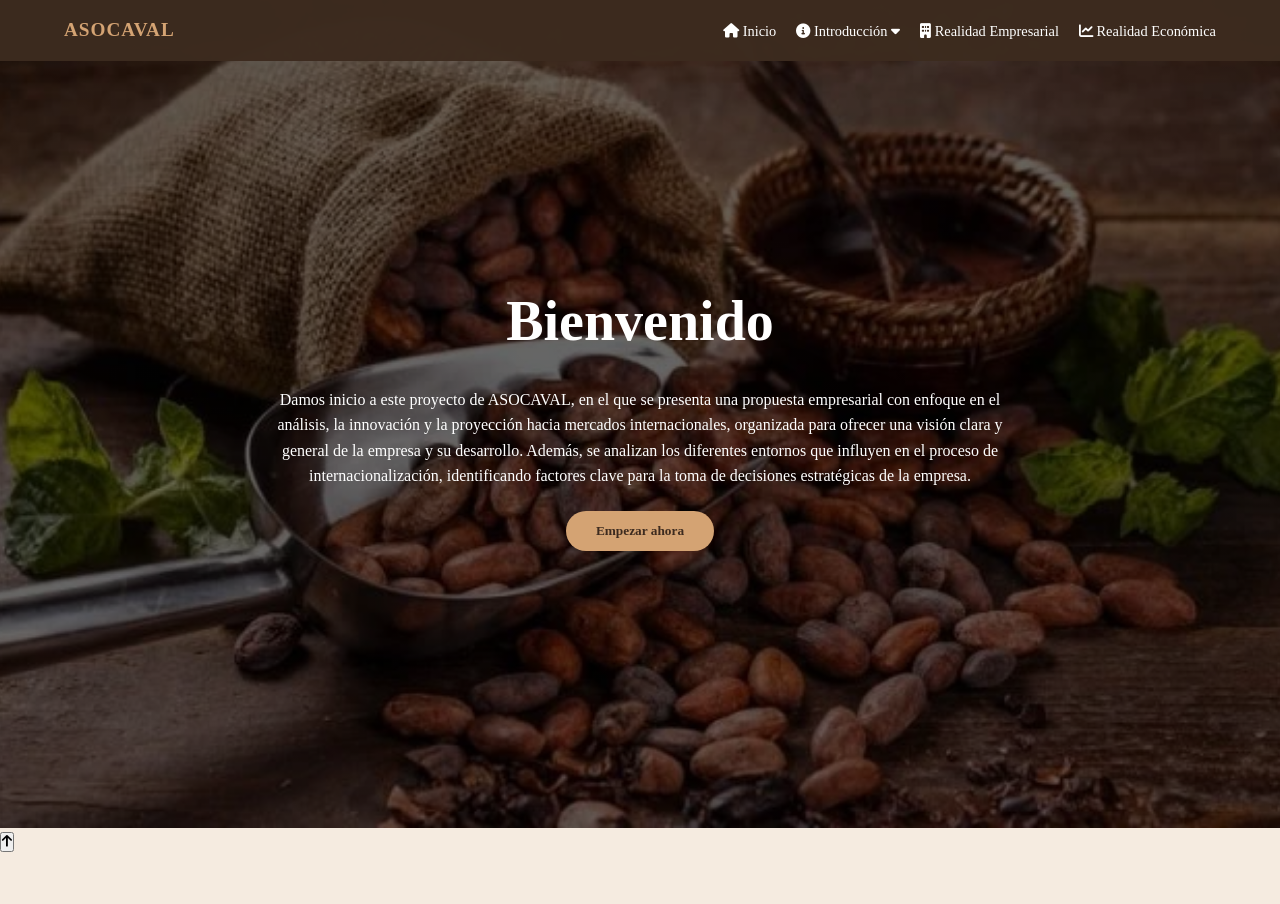
==== commit fd1fe5e6: "Añadidos l" ====
--- a/index.html
+++ b/index.html
@@ -37,7 +37,7 @@
         </nav>
         <section class="hero">
             <h1>Bienvenido</h1>
-            <p>Damos inicio a este proyecto de ASOCAVAL, en el que se presenta una propuesta empresarial con enfoque en el análisis, la innovación y la proyección hacia mercados internacionales, organizada para ofrecer una visión clara y general de la empresa y su desarrollo.</p>
+            <p>Damos inicio a este proyecto de ASOCAVAL, en el que se presenta una propuesta empresarial con enfoque en el análisis, la innovación y la proyección hacia mercados internacionales, organizada para ofrecer una visión clara y general de la empresa y su desarrollo. Además, se analizan los diferentes entornos que influyen en el proceso de internacionalización, identificando factores clave para la toma de decisiones estratégicas de la empresa.</p>
             <button class="btn-main" onclick="window.location.href='introduccion.html'">Empezar ahora</button>
         </section>
     </header>
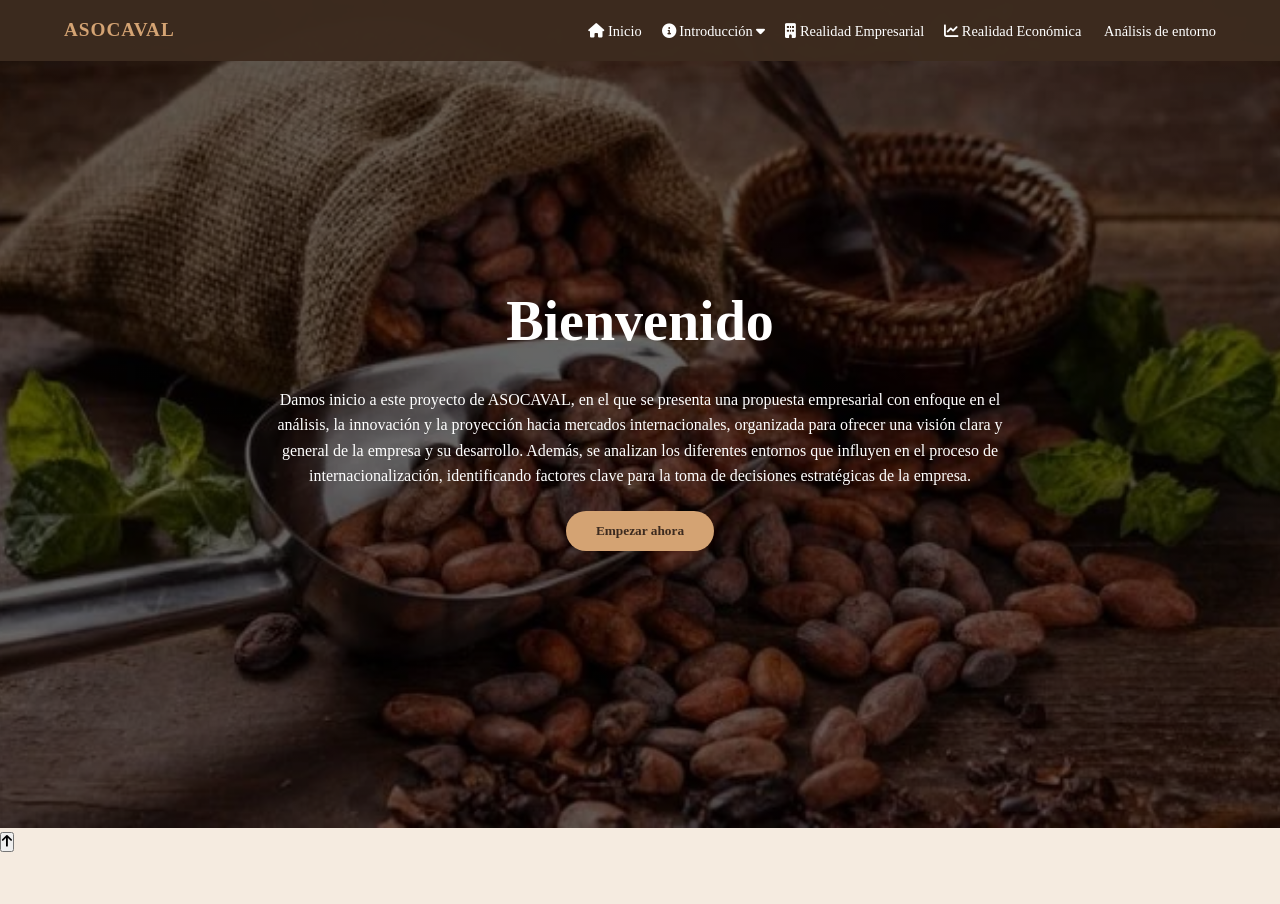
==== commit 192096dc: "Añadidos l" ====
--- a/index.html
+++ b/index.html
@@ -33,6 +33,7 @@
                 </li>
                 <li><a href="realidadempresarial.html"><i class="fas fa-building"></i> Realidad Empresarial</a></li>
                 <li><a href="realidadeconomica.html"><i class="fas fa-chart-line"></i> Realidad Económica</a></li>
+                <li><a href="analisisentorno.html"><i class="fa-solid fa-magnifying-glass-chart"></i> Análisis de entorno</a></li>
             </ul>
         </nav>
         <section class="hero">
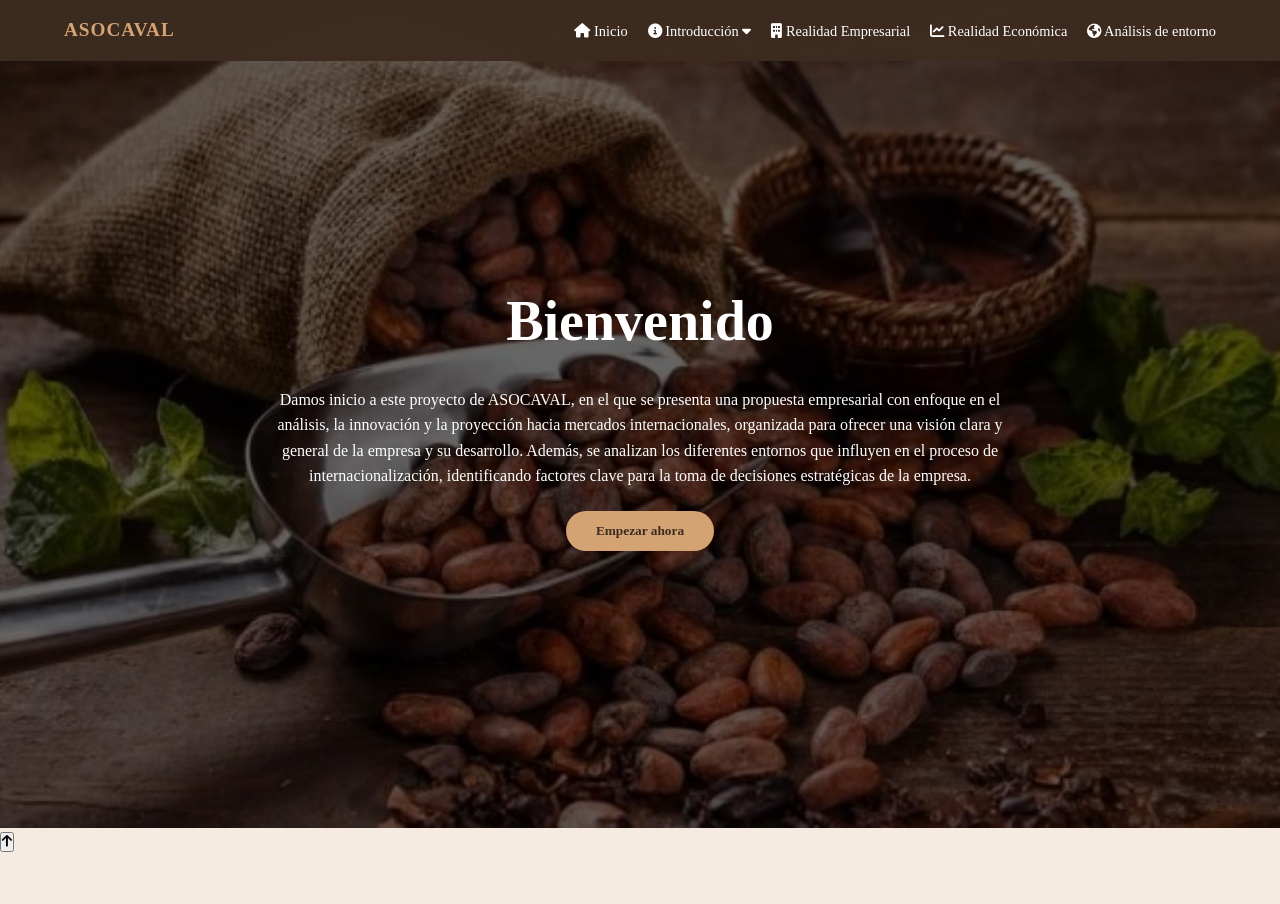
==== commit e8a140a5: "Añadidos l" ====
--- a/index.html
+++ b/index.html
@@ -33,7 +33,7 @@
                 </li>
                 <li><a href="realidadempresarial.html"><i class="fas fa-building"></i> Realidad Empresarial</a></li>
                 <li><a href="realidadeconomica.html"><i class="fas fa-chart-line"></i> Realidad Económica</a></li>
-                <li><a href="analisisentorno.html"><i class="fa-solid fa-magnifying-glass-chart"></i> Análisis de entorno</a></li>
+                <li><a href="analisisentorno.html"><i class="fa-solid fa-earth-americas"></i> Análisis de entorno</a></li>
             </ul>
         </nav>
         <section class="hero">
--- a/style.css
+++ b/style.css
@@ -363,6 +363,24 @@
     gap: 36px;
 }
 
+.diagnostic-layout {
+    grid-template-columns: minmax(0, 1.4fr) minmax(420px, 1fr);
+    gap: 34px;
+}
+
+.diagnostic-stack {
+    display: grid;
+    gap: 28px;
+}
+
+.diagnostic-text-block {
+    max-width: 760px;
+}
+
+.diagnostic-pdfs-block {
+    width: 100%;
+}
+
 .description-layout .info-text {
     justify-self: start;
 }
@@ -377,37 +395,49 @@
 .pdf-grid-ltr {
     display: grid; 
     grid-template-columns: repeat(3, minmax(0, 1fr)); /* 3 columnas iguales */
-    gap: 20px; 
+    gap: 22px; 
+    align-items: start;
+    width: 100%;
 }
 
 .diagnostic-card {
     background: #fff; 
     border: 1px solid #e3d5ca; 
     border-radius: 12px; 
-    padding: 15px; 
+    padding: 16px; 
     box-shadow: 6px 6px 0 #d4a373;      /* Sombra lateral dorada */
     position: relative; 
     transition: 0.3s ease; 
-    height: 350px;                      /* Altura uniforme de tarjetas */
+    height: 420px;                      /* Altura uniforme de tarjetas */
     overflow: hidden; 
+}
+
+.diagnostic-card strong {
+    display: block;
+    margin-bottom: 10px;
+    text-align: center;
+    font-size: 0.95rem;
 }
 
 .card-preview { 
     width: 100%; 
-    height: 280px; 
+    height: 340px; 
     border: none; 
     pointer-events: none;               /* Desactiva clics dentro del PDF miniatura */
+    border-radius: 8px;
+    background: #faf4ea;
 }
 
 .iframe-overlay {
     position: absolute;                 /* Capa que flota sobre el PDF */
-    top: 50px; left: 15px; right: 15px; bottom: 15px; 
+    top: 58px; left: 16px; right: 16px; bottom: 16px; 
     background: rgba(212, 163, 115, 0.1); /* Tinte dorado suave */
     z-index: 5; 
     display: flex; 
     align-items: center; 
     justify-content: center; 
     color: transparent; 
+    border-radius: 8px;
 }
 
 .diagnostic-card:hover .iframe-overlay { 
@@ -423,23 +453,119 @@
     direction: ltr;                     /* Asegura orden de izquierda a derecha */
 }
 
+.analysis-card {
+    margin-top: 30px;
+}
+
+.diagnostic-gallery-item {
+    display: flex;
+    flex-direction: column;
+    gap: 10px;
+    background: #fff;
+    border: 1px solid #e3d5ca;
+    border-radius: 14px;
+    padding: 14px;
+    box-shadow: 6px 6px 0 #d4a373;
+}
+
 .gallery-img { 
     width: 100%; 
-    height: 200px; 
-    object-fit: cover;                  /* Recorta para que no se deforme la foto */
+    height: 220px; 
+    object-fit: contain;                /* Mantiene la grafica visible */
     border-radius: 8px; 
+    background: #fffaf5;
+    border: 1px solid #e3d5ca;
+    padding: 8px;
+    cursor: zoom-in;
+}
+
+.image-view-btn {
+    width: 100%;
+    margin-top: 10px;
+    border: 1px solid var(--accent-dark-gold);
+    background: var(--accent-gold);
+    color: var(--primary-coffee);
+    border-radius: 999px;
+    padding: 10px 14px;
+    font-weight: bold;
+    cursor: pointer;
+    transition: 0.2s ease;
+}
+
+.image-view-btn:hover {
+    background: var(--accent-dark-gold);
+    color: #fff;
+}
+
+.image-modal {
+    position: fixed;
+    inset: 0;
+    background: rgba(0, 0, 0, 0.82);
+    display: none;
+    align-items: center;
+    justify-content: center;
+    padding: 24px;
+    z-index: 5000;
+}
+
+.image-modal.open {
+    display: flex;
+}
+
+.image-modal-content {
+    max-width: min(1100px, 94vw);
+    max-height: 88vh;
+    width: auto;
+    height: auto;
+    border-radius: 12px;
+    border: 3px solid var(--accent-gold);
+    background: #fff;
+    box-shadow: 0 18px 38px rgba(0, 0, 0, 0.35);
+}
+
+.image-modal-close {
+    position: absolute;
+    top: 16px;
+    right: 18px;
+    width: 42px;
+    height: 42px;
+    border: none;
+    border-radius: 999px;
+    background: rgba(255, 255, 255, 0.96);
+    color: var(--primary-coffee);
+    font-size: 1.35rem;
+    cursor: pointer;
 }
 
 .diagnostic-caption-box {
     width: 100%; 
-    min-height: 100px; 
+    min-height: 84px; 
     border: 1px solid var(--accent-gold); 
     border-radius: 8px; 
     padding: 10px; 
     font-size: 0.9rem; 
     background: #fffaf5; 
-    margin-top: 10px; 
-    word-break: break-all;              /* Evita que links rompan la caja */
+    word-break: break-word;
+    line-height: 1.55;
+}
+
+.reference-link {
+    display: inline-flex;
+    align-items: center;
+    justify-content: center;
+    gap: 8px;
+    width: 100%;
+    text-decoration: none;
+    color: #fff;
+    background: var(--primary-coffee);
+    border-radius: 999px;
+    padding: 10px 14px;
+    font-weight: bold;
+    transition: 0.2s ease;
+}
+
+.reference-link:hover {
+    background: var(--accent-dark-gold);
 }
 
 /* =========================================
@@ -558,6 +684,14 @@
     .description-layout {
         grid-template-columns: 1fr;
         gap: 20px;
+    }
+
+    .diagnostic-layout {
+        grid-template-columns: 1fr;
+    }
+
+    .diagnostic-stack {
+        gap: 22px;
     }
 
     .description-layout .info-image {
@@ -607,4 +741,4 @@
         line-height: 1.7; 
         font-size: 1rem;
     }
-}+}
